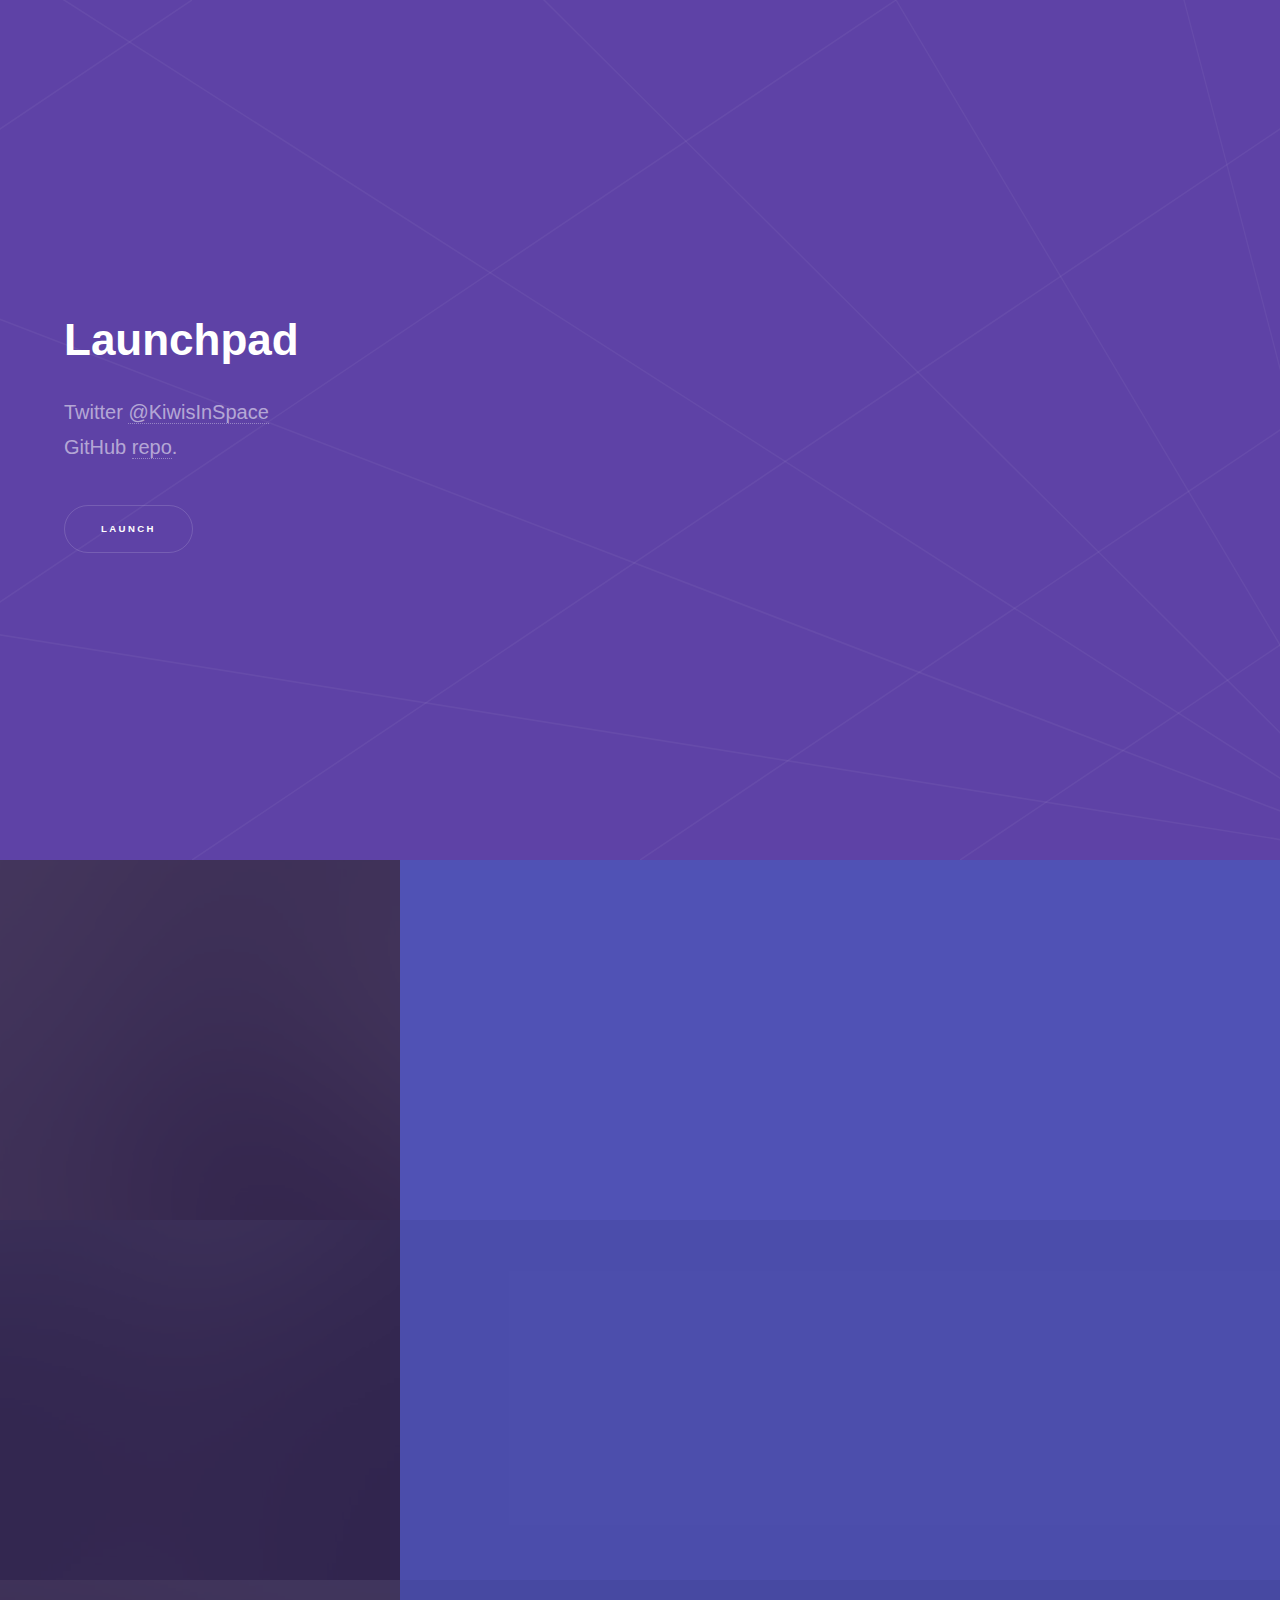
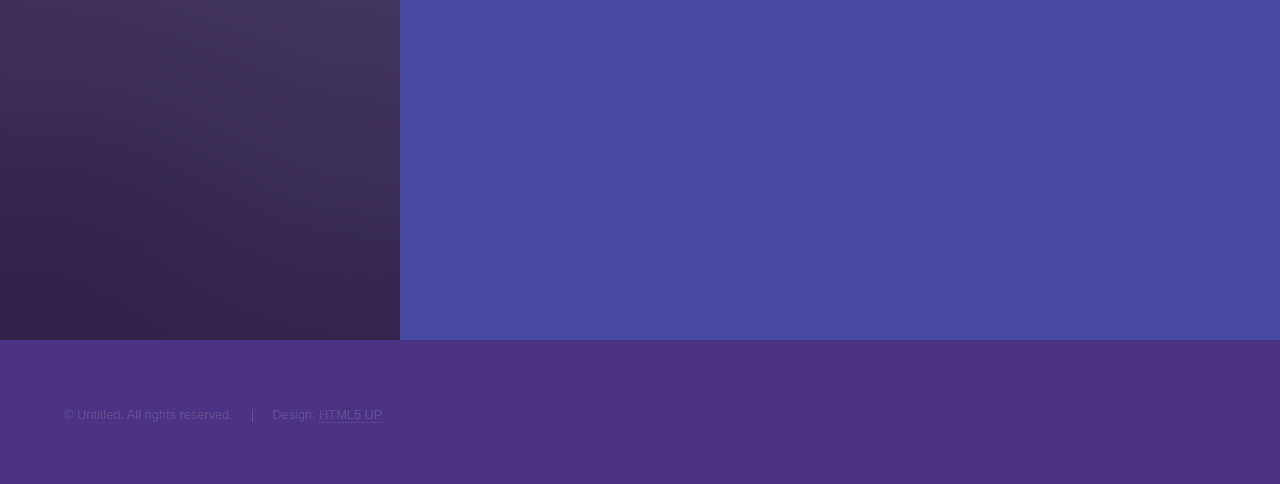
==== index.html @ 14e5965e "New layout and content" ====
<!DOCTYPE HTML>
<html>
	<head>
		<title>KiwisInSpace :: The Nest</title>
		<meta charset="utf-8" />
		<meta name="viewport" content="width=device-width, initial-scale=1" />
		<!--[if lte IE 8]><script src="assets/js/ie/html5shiv.js"></script><![endif]-->
		<link rel="stylesheet" href="assets/css/main.css" />
		<!--[if lte IE 9]><link rel="stylesheet" href="assets/css/ie9.css" /><![endif]-->
		<!--[if lte IE 8]><link rel="stylesheet" href="assets/css/ie8.css" /><![endif]-->
	</head>
	<body>
			<div id="wrapper">

				<!-- Intro -->
					<section id="intro" class="wrapper style1 fullscreen fade-up">
						<div class="inner">
							<h1>Launchpad</h1>
							<p>Twitter <a href="http://twitter.com/KiwisInSpace">@KiwisInSpace</a><br />
							GitHub <a href="https://github.com/KiwisInSpace">repo</a>.</p>
							<ul class="actions">
								<li><a href="#one" class="button scrolly">Launch</a></li>
							</ul>
						</div>
					</section>

				<!-- One -->
					<section id="one" class="wrapper style2 spotlights">
						<section>
							<a href="#" class="image"><img src="images/pic01.jpg" alt="" data-position="center center" /></a>
							<div class="content">
								<div class="inner">
									<h2>Summer of Tech 2016</h2>
									<p>
                                        I'm involved in SoT 2016 again and we have two places:<br />
                                        one in Wellington and one in Christchurch.
									<ul class="actions">
										<li><a href="https://summeroftech.co.nz" class="button">SoT 2016</a></li>
									</ul>
								</div>
							</div>
						</section>
						<section>
							<a href="#" class="image"><img src="images/pic02.jpg" alt="" data-position="top center" /></a>
							<div class="content">
								<div class="inner">
									<h2>Kiwi PyCon 2016</h2>
									<p>
										The code from my talk 'Brainstorm your own Artificial Neural Network
										in Python' is up on Github.
									</p>
									<ul class="actions">
										<li><a href="https://github.com/KiwisInSpace/KiwiPyCon-Brainstorm" class="button">GitHub</a></li>
									</ul>
								</div>
							</div>
						</section>
						<section>
							<a href="#" class="image"><img src="images/pic03.jpg" alt="" data-position="25% 25%" /></a>
							<div class="content">
								<div class="inner">
									<h2>Music</h2>
									<p>
										Not much happening here lately due to other commitments.
									</p>
									<ul class="actions">
										<li><a href="#" class="button">Oh</a></li>
									</ul>
								</div>
							</div>
						</section>
					</section>
			</div>

		<!-- Footer -->
			<footer id="footer" class="wrapper style1-alt">
				<div class="inner">
					<ul class="menu">
						<li>&copy; Untitled. All rights reserved.</li><li>Design: <a href="http://html5up.net">HTML5 UP</a></li>
					</ul>
				</div>
			</footer>

		<!-- Scripts -->
			<script src="assets/js/jquery.min.js"></script>
			<script src="assets/js/jquery.scrollex.min.js"></script>
			<script src="assets/js/jquery.scrolly.min.js"></script>
			<script src="assets/js/skel.min.js"></script>
			<script src="assets/js/util.js"></script>
			<!--[if lte IE 8]><script src="assets/js/ie/respond.min.js"></script><![endif]-->
			<script src="assets/js/main.js"></script>

	</body>
</html>
---- assets/css/main.css ----
@import url(font-awesome.min.css);

/*
	Hyperspace by HTML5 UP
	html5up.net | @ajlkn
	Free for personal and commercial use under the CCA 3.0 license (html5up.net/license)
*/

/* Reset */

	html, body, div, span, applet, object, iframe, h1, h2, h3, h4, h5, h6, p, blockquote, pre, a, abbr, acronym, address, big, cite, code, del, dfn, em, img, ins, kbd, q, s, samp, small, strike, strong, sub, sup, tt, var, b, u, i, center, dl, dt, dd, ol, ul, li, fieldset, form, label, legend, table, caption, tbody, tfoot, thead, tr, th, td, article, aside, canvas, details, embed, figure, figcaption, footer, header, hgroup, menu, nav, output, ruby, section, summary, time, mark, audio, video {
		margin: 0;
		padding: 0;
		border: 0;
		font-size: 100%;
		font: inherit;
		vertical-align: baseline;
	}

	article, aside, details, figcaption, figure, footer, header, hgroup, menu, nav, section {
		display: block;
	}

	body {
		line-height: 1;
	}

	ol, ul {
		list-style: none;
	}

	blockquote, q {
		quotes: none;
	}

	blockquote:before, blockquote:after, q:before, q:after {
		content: '';
		content: none;
	}

	table {
		border-collapse: collapse;
		border-spacing: 0;
	}

	body {
		-webkit-text-size-adjust: none;
	}

/* Box Model */

	*, *:before, *:after {
		-moz-box-sizing: border-box;
		-webkit-box-sizing: border-box;
		box-sizing: border-box;
	}

/* Grid */

	.row {
		border-bottom: solid 1px transparent;
		-moz-box-sizing: border-box;
		-webkit-box-sizing: border-box;
		box-sizing: border-box;
	}

	.row > * {
		float: left;
		-moz-box-sizing: border-box;
		-webkit-box-sizing: border-box;
		box-sizing: border-box;
	}

	.row:after, .row:before {
		content: '';
		display: block;
		clear: both;
		height: 0;
	}

	.row.uniform > * > :first-child {
		margin-top: 0;
	}

	.row.uniform > * > :last-child {
		margin-bottom: 0;
	}

	.row.\30 \25 > * {
		padding: 0 0 0 0em;
	}

	.row.\30 \25 {
		margin: 0 0 -1px 0em;
	}

	.row.uniform.\30 \25 > * {
		padding: 0em 0 0 0em;
	}

	.row.uniform.\30 \25 {
		margin: 0em 0 -1px 0em;
	}

	.row > * {
		padding: 0 0 0 1.5em;
	}

	.row {
		margin: 0 0 -1px -1.5em;
	}

	.row.uniform > * {
		padding: 1.5em 0 0 1.5em;
	}

	.row.uniform {
		margin: -1.5em 0 -1px -1.5em;
	}

	.row.\32 00\25 > * {
		padding: 0 0 0 3em;
	}

	.row.\32 00\25 {
		margin: 0 0 -1px -3em;
	}

	.row.uniform.\32 00\25 > * {
		padding: 3em 0 0 3em;
	}

	.row.uniform.\32 00\25 {
		margin: -3em 0 -1px -3em;
	}

	.row.\31 50\25 > * {
		padding: 0 0 0 2.25em;
	}

	.row.\31 50\25 {
		margin: 0 0 -1px -2.25em;
	}

	.row.uniform.\31 50\25 > * {
		padding: 2.25em 0 0 2.25em;
	}

	.row.uniform.\31 50\25 {
		margin: -2.25em 0 -1px -2.25em;
	}

	.row.\35 0\25 > * {
		padding: 0 0 0 0.75em;
	}

	.row.\35 0\25 {
		margin: 0 0 -1px -0.75em;
	}

	.row.uniform.\35 0\25 > * {
		padding: 0.75em 0 0 0.75em;
	}

	.row.uniform.\35 0\25 {
		margin: -0.75em 0 -1px -0.75em;
	}

	.row.\32 5\25 > * {
		padding: 0 0 0 0.375em;
	}

	.row.\32 5\25 {
		margin: 0 0 -1px -0.375em;
	}

	.row.uniform.\32 5\25 > * {
		padding: 0.375em 0 0 0.375em;
	}

	.row.uniform.\32 5\25 {
		margin: -0.375em 0 -1px -0.375em;
	}

	.\31 2u, .\31 2u\24 {
		width: 100%;
		clear: none;
		margin-left: 0;
	}

	.\31 1u, .\31 1u\24 {
		width: 91.6666666667%;
		clear: none;
		margin-left: 0;
	}

	.\31 0u, .\31 0u\24 {
		width: 83.3333333333%;
		clear: none;
		margin-left: 0;
	}

	.\39 u, .\39 u\24 {
		width: 75%;
		clear: none;
		margin-left: 0;
	}

	.\38 u, .\38 u\24 {
		width: 66.6666666667%;
		clear: none;
		margin-left: 0;
	}

	.\37 u, .\37 u\24 {
		width: 58.3333333333%;
		clear: none;
		margin-left: 0;
	}

	.\36 u, .\36 u\24 {
		width: 50%;
		clear: none;
		margin-left: 0;
	}

	.\35 u, .\35 u\24 {
		width: 41.6666666667%;
		clear: none;
		margin-left: 0;
	}

	.\34 u, .\34 u\24 {
		width: 33.3333333333%;
		clear: none;
		margin-left: 0;
	}

	.\33 u, .\33 u\24 {
		width: 25%;
		clear: none;
		margin-left: 0;
	}

	.\32 u, .\32 u\24 {
		width: 16.6666666667%;
		clear: none;
		margin-left: 0;
	}

	.\31 u, .\31 u\24 {
		width: 8.3333333333%;
		clear: none;
		margin-left: 0;
	}

	.\31 2u\24 + *,
	.\31 1u\24 + *,
	.\31 0u\24 + *,
	.\39 u\24 + *,
	.\38 u\24 + *,
	.\37 u\24 + *,
	.\36 u\24 + *,
	.\35 u\24 + *,
	.\34 u\24 + *,
	.\33 u\24 + *,
	.\32 u\24 + *,
	.\31 u\24 + * {
		clear: left;
	}

	.\-11u {
		margin-left: 91.66667%;
	}

	.\-10u {
		margin-left: 83.33333%;
	}

	.\-9u {
		margin-left: 75%;
	}

	.\-8u {
		margin-left: 66.66667%;
	}

	.\-7u {
		margin-left: 58.33333%;
	}

	.\-6u {
		margin-left: 50%;
	}

	.\-5u {
		margin-left: 41.66667%;
	}

	.\-4u {
		margin-left: 33.33333%;
	}

	.\-3u {
		margin-left: 25%;
	}

	.\-2u {
		margin-left: 16.66667%;
	}

	.\-1u {
		margin-left: 8.33333%;
	}

	@media screen and (max-width: 1680px) {

		.row > * {
			padding: 0 0 0 1.5em;
		}

		.row {
			margin: 0 0 -1px -1.5em;
		}

		.row.uniform > * {
			padding: 1.5em 0 0 1.5em;
		}

		.row.uniform {
			margin: -1.5em 0 -1px -1.5em;
		}

		.row.\32 00\25 > * {
			padding: 0 0 0 3em;
		}

		.row.\32 00\25 {
			margin: 0 0 -1px -3em;
		}

		.row.uniform.\32 00\25 > * {
			padding: 3em 0 0 3em;
		}

		.row.uniform.\32 00\25 {
			margin: -3em 0 -1px -3em;
		}

		.row.\31 50\25 > * {
			padding: 0 0 0 2.25em;
		}

		.row.\31 50\25 {
			margin: 0 0 -1px -2.25em;
		}

		.row.uniform.\31 50\25 > * {
			padding: 2.25em 0 0 2.25em;
		}

		.row.uniform.\31 50\25 {
			margin: -2.25em 0 -1px -2.25em;
		}

		.row.\35 0\25 > * {
			padding: 0 0 0 0.75em;
		}

		.row.\35 0\25 {
			margin: 0 0 -1px -0.75em;
		}

		.row.uniform.\35 0\25 > * {
			padding: 0.75em 0 0 0.75em;
		}

		.row.uniform.\35 0\25 {
			margin: -0.75em 0 -1px -0.75em;
		}

		.row.\32 5\25 > * {
			padding: 0 0 0 0.375em;
		}

		.row.\32 5\25 {
			margin: 0 0 -1px -0.375em;
		}

		.row.uniform.\32 5\25 > * {
			padding: 0.375em 0 0 0.375em;
		}

		.row.uniform.\32 5\25 {
			margin: -0.375em 0 -1px -0.375em;
		}

		.\31 2u\28xlarge\29, .\31 2u\24\28xlarge\29 {
			width: 100%;
			clear: none;
			margin-left: 0;
		}

		.\31 1u\28xlarge\29, .\31 1u\24\28xlarge\29 {
			width: 91.6666666667%;
			clear: none;
			margin-left: 0;
		}

		.\31 0u\28xlarge\29, .\31 0u\24\28xlarge\29 {
			width: 83.3333333333%;
			clear: none;
			margin-left: 0;
		}

		.\39 u\28xlarge\29, .\39 u\24\28xlarge\29 {
			width: 75%;
			clear: none;
			margin-left: 0;
		}

		.\38 u\28xlarge\29, .\38 u\24\28xlarge\29 {
			width: 66.6666666667%;
			clear: none;
			margin-left: 0;
		}

		.\37 u\28xlarge\29, .\37 u\24\28xlarge\29 {
			width: 58.3333333333%;
			clear: none;
			margin-left: 0;
		}

		.\36 u\28xlarge\29, .\36 u\24\28xlarge\29 {
			width: 50%;
			clear: none;
			margin-left: 0;
		}

		.\35 u\28xlarge\29, .\35 u\24\28xlarge\29 {
			width: 41.6666666667%;
			clear: none;
			margin-left: 0;
		}

		.\34 u\28xlarge\29, .\34 u\24\28xlarge\29 {
			width: 33.3333333333%;
			clear: none;
			margin-left: 0;
		}

		.\33 u\28xlarge\29, .\33 u\24\28xlarge\29 {
			width: 25%;
			clear: none;
			margin-left: 0;
		}

		.\32 u\28xlarge\29, .\32 u\24\28xlarge\29 {
			width: 16.6666666667%;
			clear: none;
			margin-left: 0;
		}

		.\31 u\28xlarge\29, .\31 u\24\28xlarge\29 {
			width: 8.3333333333%;
			clear: none;
			margin-left: 0;
		}

		.\31 2u\24\28xlarge\29 + *,
		.\31 1u\24\28xlarge\29 + *,
		.\31 0u\24\28xlarge\29 + *,
		.\39 u\24\28xlarge\29 + *,
		.\38 u\24\28xlarge\29 + *,
		.\37 u\24\28xlarge\29 + *,
		.\36 u\24\28xlarge\29 + *,
		.\35 u\24\28xlarge\29 + *,
		.\34 u\24\28xlarge\29 + *,
		.\33 u\24\28xlarge\29 + *,
		.\32 u\24\28xlarge\29 + *,
		.\31 u\24\28xlarge\29 + * {
			clear: left;
		}

		.\-11u\28xlarge\29 {
			margin-left: 91.66667%;
		}

		.\-10u\28xlarge\29 {
			margin-left: 83.33333%;
		}

		.\-9u\28xlarge\29 {
			margin-left: 75%;
		}

		.\-8u\28xlarge\29 {
			margin-left: 66.66667%;
		}

		.\-7u\28xlarge\29 {
			margin-left: 58.33333%;
		}

		.\-6u\28xlarge\29 {
			margin-left: 50%;
		}

		.\-5u\28xlarge\29 {
			margin-left: 41.66667%;
		}

		.\-4u\28xlarge\29 {
			margin-left: 33.33333%;
		}

		.\-3u\28xlarge\29 {
			margin-left: 25%;
		}

		.\-2u\28xlarge\29 {
			margin-left: 16.66667%;
		}

		.\-1u\28xlarge\29 {
			margin-left: 8.33333%;
		}

	}

	@media screen and (max-width: 1280px) {

		.row > * {
			padding: 0 0 0 1.5em;
		}

		.row {
			margin: 0 0 -1px -1.5em;
		}

		.row.uniform > * {
			padding: 1.5em 0 0 1.5em;
		}

		.row.uniform {
			margin: -1.5em 0 -1px -1.5em;
		}

		.row.\32 00\25 > * {
			padding: 0 0 0 3em;
		}

		.row.\32 00\25 {
			margin: 0 0 -1px -3em;
		}

		.row.uniform.\32 00\25 > * {
			padding: 3em 0 0 3em;
		}

		.row.uniform.\32 00\25 {
			margin: -3em 0 -1px -3em;
		}

		.row.\31 50\25 > * {
			padding: 0 0 0 2.25em;
		}

		.row.\31 50\25 {
			margin: 0 0 -1px -2.25em;
		}

		.row.uniform.\31 50\25 > * {
			padding: 2.25em 0 0 2.25em;
		}

		.row.uniform.\31 50\25 {
			margin: -2.25em 0 -1px -2.25em;
		}

		.row.\35 0\25 > * {
			padding: 0 0 0 0.75em;
		}

		.row.\35 0\25 {
			margin: 0 0 -1px -0.75em;
		}

		.row.uniform.\35 0\25 > * {
			padding: 0.75em 0 0 0.75em;
		}

		.row.uniform.\35 0\25 {
			margin: -0.75em 0 -1px -0.75em;
		}

		.row.\32 5\25 > * {
			padding: 0 0 0 0.375em;
		}

		.row.\32 5\25 {
			margin: 0 0 -1px -0.375em;
		}

		.row.uniform.\32 5\25 > * {
			padding: 0.375em 0 0 0.375em;
		}

		.row.uniform.\32 5\25 {
			margin: -0.375em 0 -1px -0.375em;
		}

		.\31 2u\28large\29, .\31 2u\24\28large\29 {
			width: 100%;
			clear: none;
			margin-left: 0;
		}

		.\31 1u\28large\29, .\31 1u\24\28large\29 {
			width: 91.6666666667%;
			clear: none;
			margin-left: 0;
		}

		.\31 0u\28large\29, .\31 0u\24\28large\29 {
			width: 83.3333333333%;
			clear: none;
			margin-left: 0;
		}

		.\39 u\28large\29, .\39 u\24\28large\29 {
			width: 75%;
			clear: none;
			margin-left: 0;
		}

		.\38 u\28large\29, .\38 u\24\28large\29 {
			width: 66.6666666667%;
			clear: none;
			margin-left: 0;
		}

		.\37 u\28large\29, .\37 u\24\28large\29 {
			width: 58.3333333333%;
			clear: none;
			margin-left: 0;
		}

		.\36 u\28large\29, .\36 u\24\28large\29 {
			width: 50%;
			clear: none;
			margin-left: 0;
		}

		.\35 u\28large\29, .\35 u\24\28large\29 {
			width: 41.6666666667%;
			clear: none;
			margin-left: 0;
		}

		.\34 u\28large\29, .\34 u\24\28large\29 {
			width: 33.3333333333%;
			clear: none;
			margin-left: 0;
		}

		.\33 u\28large\29, .\33 u\24\28large\29 {
			width: 25%;
			clear: none;
			margin-left: 0;
		}

		.\32 u\28large\29, .\32 u\24\28large\29 {
			width: 16.6666666667%;
			clear: none;
			margin-left: 0;
		}

		.\31 u\28large\29, .\31 u\24\28large\29 {
			width: 8.3333333333%;
			clear: none;
			margin-left: 0;
		}

		.\31 2u\24\28large\29 + *,
		.\31 1u\24\28large\29 + *,
		.\31 0u\24\28large\29 + *,
		.\39 u\24\28large\29 + *,
		.\38 u\24\28large\29 + *,
		.\37 u\24\28large\29 + *,
		.\36 u\24\28large\29 + *,
		.\35 u\24\28large\29 + *,
		.\34 u\24\28large\29 + *,
		.\33 u\24\28large\29 + *,
		.\32 u\24\28large\29 + *,
		.\31 u\24\28large\29 + * {
			clear: left;
		}

		.\-11u\28large\29 {
			margin-left: 91.66667%;
		}

		.\-10u\28large\29 {
			margin-left: 83.33333%;
		}

		.\-9u\28large\29 {
			margin-left: 75%;
		}

		.\-8u\28large\29 {
			margin-left: 66.66667%;
		}

		.\-7u\28large\29 {
			margin-left: 58.33333%;
		}

		.\-6u\28large\29 {
			margin-left: 50%;
		}

		.\-5u\28large\29 {
			margin-left: 41.66667%;
		}

		.\-4u\28large\29 {
			margin-left: 33.33333%;
		}

		.\-3u\28large\29 {
			margin-left: 25%;
		}

		.\-2u\28large\29 {
			margin-left: 16.66667%;
		}

		.\-1u\28large\29 {
			margin-left: 8.33333%;
		}

	}

	@media screen and (max-width: 980px) {

		.row > * {
			padding: 0 0 0 1.5em;
		}

		.row {
			margin: 0 0 -1px -1.5em;
		}

		.row.uniform > * {
			padding: 1.5em 0 0 1.5em;
		}

		.row.uniform {
			margin: -1.5em 0 -1px -1.5em;
		}

		.row.\32 00\25 > * {
			padding: 0 0 0 3em;
		}

		.row.\32 00\25 {
			margin: 0 0 -1px -3em;
		}

		.row.uniform.\32 00\25 > * {
			padding: 3em 0 0 3em;
		}

		.row.uniform.\32 00\25 {
			margin: -3em 0 -1px -3em;
		}

		.row.\31 50\25 > * {
			padding: 0 0 0 2.25em;
		}

		.row.\31 50\25 {
			margin: 0 0 -1px -2.25em;
		}

		.row.uniform.\31 50\25 > * {
			padding: 2.25em 0 0 2.25em;
		}

		.row.uniform.\31 50\25 {
			margin: -2.25em 0 -1px -2.25em;
		}

		.row.\35 0\25 > * {
			padding: 0 0 0 0.75em;
		}

		.row.\35 0\25 {
			margin: 0 0 -1px -0.75em;
		}

		.row.uniform.\35 0\25 > * {
			padding: 0.75em 0 0 0.75em;
		}

		.row.uniform.\35 0\25 {
			margin: -0.75em 0 -1px -0.75em;
		}

		.row.\32 5\25 > * {
			padding: 0 0 0 0.375em;
		}

		.row.\32 5\25 {
			margin: 0 0 -1px -0.375em;
		}

		.row.uniform.\32 5\25 > * {
			padding: 0.375em 0 0 0.375em;
		}

		.row.uniform.\32 5\25 {
			margin: -0.375em 0 -1px -0.375em;
		}

		.\31 2u\28medium\29, .\31 2u\24\28medium\29 {
			width: 100%;
			clear: none;
			margin-left: 0;
		}

		.\31 1u\28medium\29, .\31 1u\24\28medium\29 {
			width: 91.6666666667%;
			clear: none;
			margin-left: 0;
		}

		.\31 0u\28medium\29, .\31 0u\24\28medium\29 {
			width: 83.3333333333%;
			clear: none;
			margin-left: 0;
		}

		.\39 u\28medium\29, .\39 u\24\28medium\29 {
			width: 75%;
			clear: none;
			margin-left: 0;
		}

		.\38 u\28medium\29, .\38 u\24\28medium\29 {
			width: 66.6666666667%;
			clear: none;
			margin-left: 0;
		}

		.\37 u\28medium\29, .\37 u\24\28medium\29 {
			width: 58.3333333333%;
			clear: none;
			margin-left: 0;
		}

		.\36 u\28medium\29, .\36 u\24\28medium\29 {
			width: 50%;
			clear: none;
			margin-left: 0;
		}

		.\35 u\28medium\29, .\35 u\24\28medium\29 {
			width: 41.6666666667%;
			clear: none;
			margin-left: 0;
		}

		.\34 u\28medium\29, .\34 u\24\28medium\29 {
			width: 33.3333333333%;
			clear: none;
			margin-left: 0;
		}

		.\33 u\28medium\29, .\33 u\24\28medium\29 {
			width: 25%;
			clear: none;
			margin-left: 0;
		}

		.\32 u\28medium\29, .\32 u\24\28medium\29 {
			width: 16.6666666667%;
			clear: none;
			margin-left: 0;
		}

		.\31 u\28medium\29, .\31 u\24\28medium\29 {
			width: 8.3333333333%;
			clear: none;
			margin-left: 0;
		}

		.\31 2u\24\28medium\29 + *,
		.\31 1u\24\28medium\29 + *,
		.\31 0u\24\28medium\29 + *,
		.\39 u\24\28medium\29 + *,
		.\38 u\24\28medium\29 + *,
		.\37 u\24\28medium\29 + *,
		.\36 u\24\28medium\29 + *,
		.\35 u\24\28medium\29 + *,
		.\34 u\24\28medium\29 + *,
		.\33 u\24\28medium\29 + *,
		.\32 u\24\28medium\29 + *,
		.\31 u\24\28medium\29 + * {
			clear: left;
		}

		.\-11u\28medium\29 {
			margin-left: 91.66667%;
		}

		.\-10u\28medium\29 {
			margin-left: 83.33333%;
		}

		.\-9u\28medium\29 {
			margin-left: 75%;
		}

		.\-8u\28medium\29 {
			margin-left: 66.66667%;
		}

		.\-7u\28medium\29 {
			margin-left: 58.33333%;
		}

		.\-6u\28medium\29 {
			margin-left: 50%;
		}

		.\-5u\28medium\29 {
			margin-left: 41.66667%;
		}

		.\-4u\28medium\29 {
			margin-left: 33.33333%;
		}

		.\-3u\28medium\29 {
			margin-left: 25%;
		}

		.\-2u\28medium\29 {
			margin-left: 16.66667%;
		}

		.\-1u\28medium\29 {
			margin-left: 8.33333%;
		}

	}

	@media screen and (max-width: 736px) {

		.row > * {
			padding: 0 0 0 1.5em;
		}

		.row {
			margin: 0 0 -1px -1.5em;
		}

		.row.uniform > * {
			padding: 1.5em 0 0 1.5em;
		}

		.row.uniform {
			margin: -1.5em 0 -1px -1.5em;
		}

		.row.\32 00\25 > * {
			padding: 0 0 0 3em;
		}

		.row.\32 00\25 {
			margin: 0 0 -1px -3em;
		}

		.row.uniform.\32 00\25 > * {
			padding: 3em 0 0 3em;
		}

		.row.uniform.\32 00\25 {
			margin: -3em 0 -1px -3em;
		}

		.row.\31 50\25 > * {
			padding: 0 0 0 2.25em;
		}

		.row.\31 50\25 {
			margin: 0 0 -1px -2.25em;
		}

		.row.uniform.\31 50\25 > * {
			padding: 2.25em 0 0 2.25em;
		}

		.row.uniform.\31 50\25 {
			margin: -2.25em 0 -1px -2.25em;
		}

		.row.\35 0\25 > * {
			padding: 0 0 0 0.75em;
		}

		.row.\35 0\25 {
			margin: 0 0 -1px -0.75em;
		}

		.row.uniform.\35 0\25 > * {
			padding: 0.75em 0 0 0.75em;
		}

		.row.uniform.\35 0\25 {
			margin: -0.75em 0 -1px -0.75em;
		}

		.row.\32 5\25 > * {
			padding: 0 0 0 0.375em;
		}

		.row.\32 5\25 {
			margin: 0 0 -1px -0.375em;
		}

		.row.uniform.\32 5\25 > * {
			padding: 0.375em 0 0 0.375em;
		}

		.row.uniform.\32 5\25 {
			margin: -0.375em 0 -1px -0.375em;
		}

		.\31 2u\28small\29, .\31 2u\24\28small\29 {
			width: 100%;
			clear: none;
			margin-left: 0;
		}

		.\31 1u\28small\29, .\31 1u\24\28small\29 {
			width: 91.6666666667%;
			clear: none;
			margin-left: 0;
		}

		.\31 0u\28small\29, .\31 0u\24\28small\29 {
			width: 83.3333333333%;
			clear: none;
			margin-left: 0;
		}

		.\39 u\28small\29, .\39 u\24\28small\29 {
			width: 75%;
			clear: none;
			margin-left: 0;
		}

		.\38 u\28small\29, .\38 u\24\28small\29 {
			width: 66.6666666667%;
			clear: none;
			margin-left: 0;
		}

		.\37 u\28small\29, .\37 u\24\28small\29 {
			width: 58.3333333333%;
			clear: none;
			margin-left: 0;
		}

		.\36 u\28small\29, .\36 u\24\28small\29 {
			width: 50%;
			clear: none;
			margin-left: 0;
		}

		.\35 u\28small\29, .\35 u\24\28small\29 {
			width: 41.6666666667%;
			clear: none;
			margin-left: 0;
		}

		.\34 u\28small\29, .\34 u\24\28small\29 {
			width: 33.3333333333%;
			clear: none;
			margin-left: 0;
		}

		.\33 u\28small\29, .\33 u\24\28small\29 {
			width: 25%;
			clear: none;
			margin-left: 0;
		}

		.\32 u\28small\29, .\32 u\24\28small\29 {
			width: 16.6666666667%;
			clear: none;
			margin-left: 0;
		}

		.\31 u\28small\29, .\31 u\24\28small\29 {
			width: 8.3333333333%;
			clear: none;
			margin-left: 0;
		}

		.\31 2u\24\28small\29 + *,
		.\31 1u\24\28small\29 + *,
		.\31 0u\24\28small\29 + *,
		.\39 u\24\28small\29 + *,
		.\38 u\24\28small\29 + *,
		.\37 u\24\28small\29 + *,
		.\36 u\24\28small\29 + *,
		.\35 u\24\28small\29 + *,
		.\34 u\24\28small\29 + *,
		.\33 u\24\28small\29 + *,
		.\32 u\24\28small\29 + *,
		.\31 u\24\28small\29 + * {
			clear: left;
		}

		.\-11u\28small\29 {
			margin-left: 91.66667%;
		}

		.\-10u\28small\29 {
			margin-left: 83.33333%;
		}

		.\-9u\28small\29 {
			margin-left: 75%;
		}

		.\-8u\28small\29 {
			margin-left: 66.66667%;
		}

		.\-7u\28small\29 {
			margin-left: 58.33333%;
		}

		.\-6u\28small\29 {
			margin-left: 50%;
		}

		.\-5u\28small\29 {
			margin-left: 41.66667%;
		}

		.\-4u\28small\29 {
			margin-left: 33.33333%;
		}

		.\-3u\28small\29 {
			margin-left: 25%;
		}

		.\-2u\28small\29 {
			margin-left: 16.66667%;
		}

		.\-1u\28small\29 {
			margin-left: 8.33333%;
		}

	}

	@media screen and (max-width: 480px) {

		.row > * {
			padding: 0 0 0 1.5em;
		}

		.row {
			margin: 0 0 -1px -1.5em;
		}

		.row.uniform > * {
			padding: 1.5em 0 0 1.5em;
		}

		.row.uniform {
			margin: -1.5em 0 -1px -1.5em;
		}

		.row.\32 00\25 > * {
			padding: 0 0 0 3em;
		}

		.row.\32 00\25 {
			margin: 0 0 -1px -3em;
		}

		.row.uniform.\32 00\25 > * {
			padding: 3em 0 0 3em;
		}

		.row.uniform.\32 00\25 {
			margin: -3em 0 -1px -3em;
		}

		.row.\31 50\25 > * {
			padding: 0 0 0 2.25em;
		}

		.row.\31 50\25 {
			margin: 0 0 -1px -2.25em;
		}

		.row.uniform.\31 50\25 > * {
			padding: 2.25em 0 0 2.25em;
		}

		.row.uniform.\31 50\25 {
			margin: -2.25em 0 -1px -2.25em;
		}

		.row.\35 0\25 > * {
			padding: 0 0 0 0.75em;
		}

		.row.\35 0\25 {
			margin: 0 0 -1px -0.75em;
		}

		.row.uniform.\35 0\25 > * {
			padding: 0.75em 0 0 0.75em;
		}

		.row.uniform.\35 0\25 {
			margin: -0.75em 0 -1px -0.75em;
		}

		.row.\32 5\25 > * {
			padding: 0 0 0 0.375em;
		}

		.row.\32 5\25 {
			margin: 0 0 -1px -0.375em;
		}

		.row.uniform.\32 5\25 > * {
			padding: 0.375em 0 0 0.375em;
		}

		.row.uniform.\32 5\25 {
			margin: -0.375em 0 -1px -0.375em;
		}

		.\31 2u\28xsmall\29, .\31 2u\24\28xsmall\29 {
			width: 100%;
			clear: none;
			margin-left: 0;
		}

		.\31 1u\28xsmall\29, .\31 1u\24\28xsmall\29 {
			width: 91.6666666667%;
			clear: none;
			margin-left: 0;
		}

		.\31 0u\28xsmall\29, .\31 0u\24\28xsmall\29 {
			width: 83.3333333333%;
			clear: none;
			margin-left: 0;
		}

		.\39 u\28xsmall\29, .\39 u\24\28xsmall\29 {
			width: 75%;
			clear: none;
			margin-left: 0;
		}

		.\38 u\28xsmall\29, .\38 u\24\28xsmall\29 {
			width: 66.6666666667%;
			clear: none;
			margin-left: 0;
		}

		.\37 u\28xsmall\29, .\37 u\24\28xsmall\29 {
			width: 58.3333333333%;
			clear: none;
			margin-left: 0;
		}

		.\36 u\28xsmall\29, .\36 u\24\28xsmall\29 {
			width: 50%;
			clear: none;
			margin-left: 0;
		}

		.\35 u\28xsmall\29, .\35 u\24\28xsmall\29 {
			width: 41.6666666667%;
			clear: none;
			margin-left: 0;
		}

		.\34 u\28xsmall\29, .\34 u\24\28xsmall\29 {
			width: 33.3333333333%;
			clear: none;
			margin-left: 0;
		}

		.\33 u\28xsmall\29, .\33 u\24\28xsmall\29 {
			width: 25%;
			clear: none;
			margin-left: 0;
		}

		.\32 u\28xsmall\29, .\32 u\24\28xsmall\29 {
			width: 16.6666666667%;
			clear: none;
			margin-left: 0;
		}

		.\31 u\28xsmall\29, .\31 u\24\28xsmall\29 {
			width: 8.3333333333%;
			clear: none;
			margin-left: 0;
		}

		.\31 2u\24\28xsmall\29 + *,
		.\31 1u\24\28xsmall\29 + *,
		.\31 0u\24\28xsmall\29 + *,
		.\39 u\24\28xsmall\29 + *,
		.\38 u\24\28xsmall\29 + *,
		.\37 u\24\28xsmall\29 + *,
		.\36 u\24\28xsmall\29 + *,
		.\35 u\24\28xsmall\29 + *,
		.\34 u\24\28xsmall\29 + *,
		.\33 u\24\28xsmall\29 + *,
		.\32 u\24\28xsmall\29 + *,
		.\31 u\24\28xsmall\29 + * {
			clear: left;
		}

		.\-11u\28xsmall\29 {
			margin-left: 91.66667%;
		}

		.\-10u\28xsmall\29 {
			margin-left: 83.33333%;
		}

		.\-9u\28xsmall\29 {
			margin-left: 75%;
		}

		.\-8u\28xsmall\29 {
			margin-left: 66.66667%;
		}

		.\-7u\28xsmall\29 {
			margin-left: 58.33333%;
		}

		.\-6u\28xsmall\29 {
			margin-left: 50%;
		}

		.\-5u\28xsmall\29 {
			margin-left: 41.66667%;
		}

		.\-4u\28xsmall\29 {
			margin-left: 33.33333%;
		}

		.\-3u\28xsmall\29 {
			margin-left: 25%;
		}

		.\-2u\28xsmall\29 {
			margin-left: 16.66667%;
		}

		.\-1u\28xsmall\29 {
			margin-left: 8.33333%;
		}

	}

	@media screen and (max-width: 360px) {

		.row > * {
			padding: 0 0 0 1.5em;
		}

		.row {
			margin: 0 0 -1px -1.5em;
		}

		.row.uniform > * {
			padding: 1.5em 0 0 1.5em;
		}

		.row.uniform {
			margin: -1.5em 0 -1px -1.5em;
		}

		.row.\32 00\25 > * {
			padding: 0 0 0 3em;
		}

		.row.\32 00\25 {
			margin: 0 0 -1px -3em;
		}

		.row.uniform.\32 00\25 > * {
			padding: 3em 0 0 3em;
		}

		.row.uniform.\32 00\25 {
			margin: -3em 0 -1px -3em;
		}

		.row.\31 50\25 > * {
			padding: 0 0 0 2.25em;
		}

		.row.\31 50\25 {
			margin: 0 0 -1px -2.25em;
		}

		.row.uniform.\31 50\25 > * {
			padding: 2.25em 0 0 2.25em;
		}

		.row.uniform.\31 50\25 {
			margin: -2.25em 0 -1px -2.25em;
		}

		.row.\35 0\25 > * {
			padding: 0 0 0 0.75em;
		}

		.row.\35 0\25 {
			margin: 0 0 -1px -0.75em;
		}

		.row.uniform.\35 0\25 > * {
			padding: 0.75em 0 0 0.75em;
		}

		.row.uniform.\35 0\25 {
			margin: -0.75em 0 -1px -0.75em;
		}

		.row.\32 5\25 > * {
			padding: 0 0 0 0.375em;
		}

		.row.\32 5\25 {
			margin: 0 0 -1px -0.375em;
		}

		.row.uniform.\32 5\25 > * {
			padding: 0.375em 0 0 0.375em;
		}

		.row.uniform.\32 5\25 {
			margin: -0.375em 0 -1px -0.375em;
		}

		.\31 2u\28xxsmall\29, .\31 2u\24\28xxsmall\29 {
			width: 100%;
			clear: none;
			margin-left: 0;
		}

		.\31 1u\28xxsmall\29, .\31 1u\24\28xxsmall\29 {
			width: 91.6666666667%;
			clear: none;
			margin-left: 0;
		}

		.\31 0u\28xxsmall\29, .\31 0u\24\28xxsmall\29 {
			width: 83.3333333333%;
			clear: none;
			margin-left: 0;
		}

		.\39 u\28xxsmall\29, .\39 u\24\28xxsmall\29 {
			width: 75%;
			clear: none;
			margin-left: 0;
		}

		.\38 u\28xxsmall\29, .\38 u\24\28xxsmall\29 {
			width: 66.6666666667%;
			clear: none;
			margin-left: 0;
		}

		.\37 u\28xxsmall\29, .\37 u\24\28xxsmall\29 {
			width: 58.3333333333%;
			clear: none;
			margin-left: 0;
		}

		.\36 u\28xxsmall\29, .\36 u\24\28xxsmall\29 {
			width: 50%;
			clear: none;
			margin-left: 0;
		}

		.\35 u\28xxsmall\29, .\35 u\24\28xxsmall\29 {
			width: 41.6666666667%;
			clear: none;
			margin-left: 0;
		}

		.\34 u\28xxsmall\29, .\34 u\24\28xxsmall\29 {
			width: 33.3333333333%;
			clear: none;
			margin-left: 0;
		}

		.\33 u\28xxsmall\29, .\33 u\24\28xxsmall\29 {
			width: 25%;
			clear: none;
			margin-left: 0;
		}

		.\32 u\28xxsmall\29, .\32 u\24\28xxsmall\29 {
			width: 16.6666666667%;
			clear: none;
			margin-left: 0;
		}

		.\31 u\28xxsmall\29, .\31 u\24\28xxsmall\29 {
			width: 8.3333333333%;
			clear: none;
			margin-left: 0;
		}

		.\31 2u\24\28xxsmall\29 + *,
		.\31 1u\24\28xxsmall\29 + *,
		.\31 0u\24\28xxsmall\29 + *,
		.\39 u\24\28xxsmall\29 + *,
		.\38 u\24\28xxsmall\29 + *,
		.\37 u\24\28xxsmall\29 + *,
		.\36 u\24\28xxsmall\29 + *,
		.\35 u\24\28xxsmall\29 + *,
		.\34 u\24\28xxsmall\29 + *,
		.\33 u\24\28xxsmall\29 + *,
		.\32 u\24\28xxsmall\29 + *,
		.\31 u\24\28xxsmall\29 + * {
			clear: left;
		}

		.\-11u\28xxsmall\29 {
			margin-left: 91.66667%;
		}

		.\-10u\28xxsmall\29 {
			margin-left: 83.33333%;
		}

		.\-9u\28xxsmall\29 {
			margin-left: 75%;
		}

		.\-8u\28xxsmall\29 {
			margin-left: 66.66667%;
		}

		.\-7u\28xxsmall\29 {
			margin-left: 58.33333%;
		}

		.\-6u\28xxsmall\29 {
			margin-left: 50%;
		}

		.\-5u\28xxsmall\29 {
			margin-left: 41.66667%;
		}

		.\-4u\28xxsmall\29 {
			margin-left: 33.33333%;
		}

		.\-3u\28xxsmall\29 {
			margin-left: 25%;
		}

		.\-2u\28xxsmall\29 {
			margin-left: 16.66667%;
		}

		.\-1u\28xxsmall\29 {
			margin-left: 8.33333%;
		}

	}

/* Basic */

	@-ms-viewport {
		width: device-width;
	}

	body {
		-ms-overflow-style: scrollbar;
	}

	@media screen and (max-width: 480px) {

		html, body {
			min-width: 320px;
		}

	}

	body {
		background: #312450;
	}

		body.is-loading *, body.is-loading *:before, body.is-loading *:after {
			-moz-animation: none !important;
			-webkit-animation: none !important;
			-ms-animation: none !important;
			animation: none !important;
			-moz-transition: none !important;
			-webkit-transition: none !important;
			-ms-transition: none !important;
			transition: none !important;
		}

/* Type */

	body, input, select, textarea {
		color: rgba(255, 255, 255, 0.55);
		font-family: Arial, Helvetica, sans-serif;
		font-size: 16.5pt;
		font-weight: normal;
		line-height: 1.75;
	}

		@media screen and (max-width: 1680px) {

			body, input, select, textarea {
				font-size: 13pt;
			}

		}

		@media screen and (max-width: 1280px) {

			body, input, select, textarea {
				font-size: 12pt;
			}

		}

		@media screen and (max-width: 360px) {

			body, input, select, textarea {
				font-size: 11pt;
			}

		}

	a {
		-moz-transition: color 0.2s ease, border-bottom-color 0.2s ease;
		-webkit-transition: color 0.2s ease, border-bottom-color 0.2s ease;
		-ms-transition: color 0.2s ease, border-bottom-color 0.2s ease;
		transition: color 0.2s ease, border-bottom-color 0.2s ease;
		border-bottom: dotted 1px rgba(255, 255, 255, 0.35);
		color: inherit;
		text-decoration: none;
	}

		a:hover {
			border-bottom-color: transparent;
			color: #ffffff;
		}

	strong, b {
		color: #ffffff;
		font-weight: bold;
	}

	em, i {
		font-style: italic;
	}

	p {
		margin: 0 0 2em 0;
	}

	h1, h2, h3, h4, h5, h6 {
		color: #ffffff;
		font-weight: bold;
		line-height: 1.5;
		margin: 0 0 0.5em 0;
	}

		h1 a, h2 a, h3 a, h4 a, h5 a, h6 a {
			color: inherit;
			text-decoration: none;
		}

	h1 {
		font-size: 2.75em;
	}

		h1.major {
			margin: 0 0 1.3em 0;
			position: relative;
			padding-bottom: 0.35em;
		}

			h1.major:after {
				background-image: -moz-linear-gradient(to right, #5e42a6, #b74e91);
				background-image: -webkit-linear-gradient(to right, #5e42a6, #b74e91);
				background-image: -ms-linear-gradient(to right, #5e42a6, #b74e91);
				background-image: linear-gradient(to right, #5e42a6, #b74e91);
				-moz-transition: max-width 0.2s ease;
				-webkit-transition: max-width 0.2s ease;
				-ms-transition: max-width 0.2s ease;
				transition: max-width 0.2s ease;
				border-radius: 0.2em;
				bottom: 0;
				content: '';
				height: 0.05em;
				position: absolute;
				right: 0;
				width: 100%;
			}

	h2 {
		font-size: 1.75em;
	}

	h3 {
		font-size: 1.1em;
	}

	h4 {
		font-size: 1em;
	}

	h5 {
		font-size: 0.8em;
	}

	h6 {
		font-size: 0.6em;
	}

	@media screen and (max-width: 736px) {

		h1 {
			font-size: 2em;
		}

		h2 {
			font-size: 1.25em;
		}

		h3 {
			font-size: 1em;
		}

		h4 {
			font-size: 0.8em;
		}

		h5 {
			font-size: 0.6em;
		}

		h6 {
			font-size: 0.6em;
		}

	}

	sub {
		font-size: 0.8em;
		position: relative;
		top: 0.5em;
	}

	sup {
		font-size: 0.8em;
		position: relative;
		top: -0.5em;
	}

	blockquote {
		border-left: solid 4px rgba(255, 255, 255, 0.15);
		font-style: italic;
		margin: 0 0 2em 0;
		padding: 0.5em 0 0.5em 2em;
	}

	code {
		background: rgba(255, 255, 255, 0.05);
		border-radius: 0.25em;
		border: solid 1px rgba(255, 255, 255, 0.15);
		font-family: "Courier New", monospace;
		font-size: 0.9em;
		margin: 0 0.25em;
		padding: 0.25em 0.65em;
	}

	pre {
		-webkit-overflow-scrolling: touch;
		font-family: "Courier New", monospace;
		font-size: 0.9em;
		margin: 0 0 2em 0;
	}

		pre code {
			display: block;
			line-height: 1.75em;
			padding: 1em 1.5em;
			overflow-x: auto;
		}

	hr {
		border: 0;
		border-bottom: solid 1px rgba(255, 255, 255, 0.15);
		margin: 2em 0;
	}

		hr.major {
			margin: 3em 0;
		}

	.align-left {
		text-align: left;
	}

	.align-center {
		text-align: center;
	}

	.align-right {
		text-align: right;
	}

/* Box */

	.box {
		border-radius: 0.25em;
		border: solid 1px rgba(255, 255, 255, 0.15);
		margin-bottom: 2em;
		padding: 1.5em;
	}

		.box > :last-child,
		.box > :last-child > :last-child,
		.box > :last-child > :last-child > :last-child {
			margin-bottom: 0;
		}

		.box.alt {
			border: 0;
			border-radius: 0;
			padding: 0;
		}

/* Button */

	input[type="submit"],
	input[type="reset"],
	input[type="button"],
	button,
	.button {
		-moz-appearance: none;
		-webkit-appearance: none;
		-ms-appearance: none;
		appearance: none;
		-moz-transition: border-color 0.2s ease;
		-webkit-transition: border-color 0.2s ease;
		-ms-transition: border-color 0.2s ease;
		transition: border-color 0.2s ease;
		background-color: transparent;
		border: solid 1px !important;
		border-color: rgba(255, 255, 255, 0.15) !important;
		border-radius: 3em;
		color: #ffffff !important;
		cursor: pointer;
		display: inline-block;
		font-size: 0.6em;
		font-weight: bold;
		height: calc(4.75em + 2px);
		letter-spacing: 0.25em;
		line-height: 4.75em;
		outline: 0;
		padding: 0 3.75em;
		position: relative;
		text-align: center;
		text-decoration: none;
		text-transform: uppercase;
		white-space: nowrap;
	}

		input[type="submit"]:after,
		input[type="reset"]:after,
		input[type="button"]:after,
		button:after,
		.button:after {
			-moz-transform: scale(0.25);
			-webkit-transform: scale(0.25);
			-ms-transform: scale(0.25);
			transform: scale(0.25);
			-moz-pointer-events: none;
			-webkit-pointer-events: none;
			-ms-pointer-events: none;
			pointer-events: none;
			-moz-transition: opacity 0.2s ease, -moz-transform 0.2s ease;
			-webkit-transition: opacity 0.2s ease, -webkit-transform 0.2s ease;
			-ms-transition: opacity 0.2s ease, -ms-transform 0.2s ease;
			transition: opacity 0.2s ease, transform 0.2s ease;
			background: #ffffff;
			border-radius: 3em;
			content: '';
			height: 100%;
			left: 0;
			opacity: 0;
			position: absolute;
			top: 0;
			width: 100%;
		}

		input[type="submit"].icon:before,
		input[type="reset"].icon:before,
		input[type="button"].icon:before,
		button.icon:before,
		.button.icon:before {
			margin-right: 0.75em;
		}

		input[type="submit"].fit,
		input[type="reset"].fit,
		input[type="button"].fit,
		button.fit,
		.button.fit {
			display: block;
			margin: 0 0 1em 0;
			width: 100%;
		}

		input[type="submit"].small,
		input[type="reset"].small,
		input[type="button"].small,
		button.small,
		.button.small {
			font-size: 0.4em;
		}

		input[type="submit"].big,
		input[type="reset"].big,
		input[type="button"].big,
		button.big,
		.button.big {
			font-size: 0.8em;
		}

		input[type="submit"].special,
		input[type="reset"].special,
		input[type="button"].special,
		button.special,
		.button.special {
			background-color: #ffffff;
			color: #312450 !important;
		}

			input[type="submit"].special:after,
			input[type="reset"].special:after,
			input[type="button"].special:after,
			button.special:after,
			.button.special:after {
				display: none;
			}

		input[type="submit"].disabled, input[type="submit"]:disabled,
		input[type="reset"].disabled,
		input[type="reset"]:disabled,
		input[type="button"].disabled,
		input[type="button"]:disabled,
		button.disabled,
		button:disabled,
		.button.disabled,
		.button:disabled {
			cursor: default;
			opacity: 0.5;
			-moz-pointer-events: none;
			-webkit-pointer-events: none;
			-ms-pointer-events: none;
			pointer-events: none;
		}

		input[type="submit"]:hover,
		input[type="reset"]:hover,
		input[type="button"]:hover,
		button:hover,
		.button:hover {
			border-color: rgba(255, 255, 255, 0.55) !important;
		}

			input[type="submit"]:hover:after,
			input[type="reset"]:hover:after,
			input[type="button"]:hover:after,
			button:hover:after,
			.button:hover:after {
				opacity: 0.05;
				-moz-transform: scale(1);
				-webkit-transform: scale(1);
				-ms-transform: scale(1);
				transform: scale(1);
			}

			input[type="submit"]:hover:active,
			input[type="reset"]:hover:active,
			input[type="button"]:hover:active,
			button:hover:active,
			.button:hover:active {
				border-color: #ffffff !important;
			}

				input[type="submit"]:hover:active:after,
				input[type="reset"]:hover:active:after,
				input[type="button"]:hover:active:after,
				button:hover:active:after,
				.button:hover:active:after {
					opacity: 0.1;
				}

/* Features */

	.features {
		display: -moz-flex;
		display: -webkit-flex;
		display: -ms-flex;
		display: flex;
		-moz-flex-wrap: wrap;
		-webkit-flex-wrap: wrap;
		-ms-flex-wrap: wrap;
		flex-wrap: wrap;
		border-radius: 0.25em;
		border: solid 1px rgba(255, 255, 255, 0.15);
		background: rgba(255, 255, 255, 0.05);
		margin: 0 0 2em 0;
	}

		.features section {
			padding: 3.5em 3em 1em 7em ;
			width: 50%;
			border-top: solid 1px rgba(255, 255, 255, 0.15);
			position: relative;
		}

			.features section:nth-child(-n + 2) {
				border-top-width: 0;
			}

			.features section:nth-child(2n) {
				border-left: solid 1px rgba(255, 255, 255, 0.15);
			}

			.features section .icon {
				-moz-transition: opacity 0.5s ease, -moz-transform 0.5s ease;
				-webkit-transition: opacity 0.5s ease, -webkit-transform 0.5s ease;
				-ms-transition: opacity 0.5s ease, -ms-transform 0.5s ease;
				transition: opacity 0.5s ease, transform 0.5s ease;
				-moz-transition-delay: 1s;
				-webkit-transition-delay: 1s;
				-ms-transition-delay: 1s;
				transition-delay: 1s;
				-moz-transform: scale(1);
				-webkit-transform: scale(1);
				-ms-transform: scale(1);
				transform: scale(1);
				position: absolute;
				left: 3em;
				top: 3em;
				opacity: 1;
			}

			.features section:nth-child(1) .icon {
				-moz-transition-delay: 0.15s;
				-webkit-transition-delay: 0.15s;
				-ms-transition-delay: 0.15s;
				transition-delay: 0.15s;
			}

			.features section:nth-child(2) .icon {
				-moz-transition-delay: 0.3s;
				-webkit-transition-delay: 0.3s;
				-ms-transition-delay: 0.3s;
				transition-delay: 0.3s;
			}

			.features section:nth-child(3) .icon {
				-moz-transition-delay: 0.45s;
				-webkit-transition-delay: 0.45s;
				-ms-transition-delay: 0.45s;
				transition-delay: 0.45s;
			}

			.features section:nth-child(4) .icon {
				-moz-transition-delay: 0.6s;
				-webkit-transition-delay: 0.6s;
				-ms-transition-delay: 0.6s;
				transition-delay: 0.6s;
			}

			.features section:nth-child(5) .icon {
				-moz-transition-delay: 0.75s;
				-webkit-transition-delay: 0.75s;
				-ms-transition-delay: 0.75s;
				transition-delay: 0.75s;
			}

			.features section:nth-child(6) .icon {
				-moz-transition-delay: 0.9s;
				-webkit-transition-delay: 0.9s;
				-ms-transition-delay: 0.9s;
				transition-delay: 0.9s;
			}

			.features section:nth-child(7) .icon {
				-moz-transition-delay: 1.05s;
				-webkit-transition-delay: 1.05s;
				-ms-transition-delay: 1.05s;
				transition-delay: 1.05s;
			}

			.features section:nth-child(8) .icon {
				-moz-transition-delay: 1.2s;
				-webkit-transition-delay: 1.2s;
				-ms-transition-delay: 1.2s;
				transition-delay: 1.2s;
			}

			.features section:nth-child(9) .icon {
				-moz-transition-delay: 1.35s;
				-webkit-transition-delay: 1.35s;
				-ms-transition-delay: 1.35s;
				transition-delay: 1.35s;
			}

			.features section:nth-child(10) .icon {
				-moz-transition-delay: 1.5s;
				-webkit-transition-delay: 1.5s;
				-ms-transition-delay: 1.5s;
				transition-delay: 1.5s;
			}

			.features section:nth-child(11) .icon {
				-moz-transition-delay: 1.65s;
				-webkit-transition-delay: 1.65s;
				-ms-transition-delay: 1.65s;
				transition-delay: 1.65s;
			}

			.features section:nth-child(12) .icon {
				-moz-transition-delay: 1.8s;
				-webkit-transition-delay: 1.8s;
				-ms-transition-delay: 1.8s;
				transition-delay: 1.8s;
			}

			.features section:nth-child(13) .icon {
				-moz-transition-delay: 1.95s;
				-webkit-transition-delay: 1.95s;
				-ms-transition-delay: 1.95s;
				transition-delay: 1.95s;
			}

			.features section:nth-child(14) .icon {
				-moz-transition-delay: 2.1s;
				-webkit-transition-delay: 2.1s;
				-ms-transition-delay: 2.1s;
				transition-delay: 2.1s;
			}

			.features section:nth-child(15) .icon {
				-moz-transition-delay: 2.25s;
				-webkit-transition-delay: 2.25s;
				-ms-transition-delay: 2.25s;
				transition-delay: 2.25s;
			}

			.features section:nth-child(16) .icon {
				-moz-transition-delay: 2.4s;
				-webkit-transition-delay: 2.4s;
				-ms-transition-delay: 2.4s;
				transition-delay: 2.4s;
			}

			.features section:nth-child(17) .icon {
				-moz-transition-delay: 2.55s;
				-webkit-transition-delay: 2.55s;
				-ms-transition-delay: 2.55s;
				transition-delay: 2.55s;
			}

			.features section:nth-child(18) .icon {
				-moz-transition-delay: 2.7s;
				-webkit-transition-delay: 2.7s;
				-ms-transition-delay: 2.7s;
				transition-delay: 2.7s;
			}

			.features section:nth-child(19) .icon {
				-moz-transition-delay: 2.85s;
				-webkit-transition-delay: 2.85s;
				-ms-transition-delay: 2.85s;
				transition-delay: 2.85s;
			}

			.features section:nth-child(20) .icon {
				-moz-transition-delay: 3.0s;
				-webkit-transition-delay: 3.0s;
				-ms-transition-delay: 3.0s;
				transition-delay: 3.0s;
			}

		.features.inactive section .icon {
			-moz-transform: scale(0.5);
			-webkit-transform: scale(0.5);
			-ms-transform: scale(0.5);
			transform: scale(0.5);
			opacity: 0;
		}

		@media screen and (max-width: 980px) {

			.features {
				display: block;
			}

				.features section {
					border-top-width: 1px !important;
					border-left-width: 0 !important;
					width: 100%;
				}

					.features section:first-child {
						border-top-width: 0 !important;
					}

		}

		@media screen and (max-width: 736px) {

			.features section {
				padding: 2.5em 1.5em 0.1em 5.5em ;
			}

				.features section .icon {
					left: 1.5em;
					top: 2em;
				}

		}

		@media screen and (max-width: 480px) {

			.features section {
				padding: 2em 1.5em 0.1em 1.5em ;
			}

				.features section .icon {
					left: 0;
					position: relative;
					top: 0;
				}

		}

/* Form */

	form {
		margin: 0 0 2em 0;
	}

		form .field {
			margin: 0 0 1em 0;
		}

			form .field.half {
				width: 50%;
				float: left;
				padding: 0 0 0 0.75em;
			}

				form .field.half.first {
					padding: 0 0.75em 0 0;
				}

		form > .actions {
			margin: 2em 0 0 0 !important;
		}

		@media screen and (max-width: 736px) {

			form .field.half {
				width: 100%;
				float: none;
				padding: 0;
			}

				form .field.half.first {
					padding: 0;
				}

		}

	label {
		color: #ffffff;
		font-weight: bold;
		line-height: 1.5;
		margin: 0 0 0.7em 0;
		display: block;
		font-size: 1.1em;
	}

	input[type="text"],
	input[type="password"],
	input[type="email"],
	input[type="tel"],
	select,
	textarea {
		-moz-appearance: none;
		-webkit-appearance: none;
		-ms-appearance: none;
		appearance: none;
		background: rgba(255, 255, 255, 0.05);
		border-radius: 0.25em;
		border: none;
		border: solid 1px rgba(255, 255, 255, 0.15);
		color: inherit;
		display: block;
		outline: 0;
		padding: 0 1em;
		text-decoration: none;
		width: 100%;
	}

		input[type="text"]:invalid,
		input[type="password"]:invalid,
		input[type="email"]:invalid,
		input[type="tel"]:invalid,
		select:invalid,
		textarea:invalid {
			box-shadow: none;
		}

		input[type="text"]:focus,
		input[type="password"]:focus,
		input[type="email"]:focus,
		input[type="tel"]:focus,
		select:focus,
		textarea:focus {
			border-color: #ffffff;
			box-shadow: 0 0 0 1px #ffffff;
		}

	.select-wrapper {
		text-decoration: none;
		display: block;
		position: relative;
	}

		.select-wrapper:before {
			-moz-osx-font-smoothing: grayscale;
			-webkit-font-smoothing: antialiased;
			font-family: FontAwesome;
			font-style: normal;
			font-weight: normal;
			text-transform: none !important;
		}

		.select-wrapper:before {
			color: rgba(255, 255, 255, 0.15);
			content: '\f078';
			display: block;
			height: 2.75em;
			line-height: 2.75em;
			pointer-events: none;
			position: absolute;
			right: 0;
			text-align: center;
			top: 0;
			width: 2.75em;
		}

		.select-wrapper select::-ms-expand {
			display: none;
		}

	select option {
		background-color: #312450;
		color: #ffffff;
	}

	input[type="text"],
	input[type="password"],
	input[type="email"],
	select {
		height: 2.75em;
	}

	textarea {
		padding: 0.75em 1em;
	}

		body.is-ie textarea {
			min-height: 10em;
		}

	input[type="checkbox"],
	input[type="radio"] {
		-moz-appearance: none;
		-webkit-appearance: none;
		-ms-appearance: none;
		appearance: none;
		display: block;
		float: left;
		margin-right: -2em;
		opacity: 0;
		width: 1em;
		z-index: -1;
	}

		input[type="checkbox"] + label,
		input[type="radio"] + label {
			text-decoration: none;
			color: rgba(255, 255, 255, 0.55);
			cursor: pointer;
			display: inline-block;
			font-size: 1em;
			font-weight: normal;
			padding-left: 2.4em;
			padding-right: 0.75em;
			position: relative;
		}

			input[type="checkbox"] + label:before,
			input[type="radio"] + label:before {
				-moz-osx-font-smoothing: grayscale;
				-webkit-font-smoothing: antialiased;
				font-family: FontAwesome;
				font-style: normal;
				font-weight: normal;
				text-transform: none !important;
			}

			input[type="checkbox"] + label:before,
			input[type="radio"] + label:before {
				background: rgba(255, 255, 255, 0.05);
				border-radius: 0.25em;
				border: solid 1px rgba(255, 255, 255, 0.15);
				content: '';
				display: inline-block;
				height: 1.65em;
				left: 0;
				line-height: 1.58125em;
				position: absolute;
				text-align: center;
				top: 0;
				width: 1.65em;
			}

		input[type="checkbox"]:checked + label:before,
		input[type="radio"]:checked + label:before {
			background: #ffffff;
			border-color: #ffffff;
			color: #b74e91;
			content: '\f00c';
		}

		input[type="checkbox"]:focus + label:before,
		input[type="radio"]:focus + label:before {
			border-color: #ffffff;
			box-shadow: 0 0 0 1px #ffffff;
		}

	input[type="checkbox"] + label:before {
		border-radius: 0.25em;
	}

	input[type="radio"] + label:before {
		border-radius: 100%;
	}

	::-webkit-input-placeholder {
		color: rgba(255, 255, 255, 0.35) !important;
		opacity: 1.0;
	}

	:-moz-placeholder {
		color: rgba(255, 255, 255, 0.35) !important;
		opacity: 1.0;
	}

	::-moz-placeholder {
		color: rgba(255, 255, 255, 0.35) !important;
		opacity: 1.0;
	}

	:-ms-input-placeholder {
		color: rgba(255, 255, 255, 0.35) !important;
		opacity: 1.0;
	}

	.formerize-placeholder {
		color: rgba(255, 255, 255, 0.35) !important;
		opacity: 1.0;
	}

/* Icon */

	.icon {
		text-decoration: none;
		border-bottom: none;
		position: relative;
	}

		.icon:before {
			-moz-osx-font-smoothing: grayscale;
			-webkit-font-smoothing: antialiased;
			font-family: FontAwesome;
			font-style: normal;
			font-weight: normal;
			text-transform: none !important;
		}

		.icon > .label {
			display: none;
		}

		.icon.major {
			width: 2.5em;
			height: 2.5em;
			display: block;
			background: #ffffff;
			border-radius: 100%;
			color: #312450;
			text-align: center;
			line-height: 2.5em;
			margin: 0 0 1.3em 0;
		}

			.icon.major:before {
				font-size: 1.25em;
			}

				.wrapper.style1 .icon.major:before {
					color: #5e42a6;
				}

				.wrapper.style1-alt .icon.major:before {
					color: #493382;
				}

				.wrapper.style2 .icon.major:before {
					color: #5052b5;
				}

				.wrapper.style2-alt .icon.major:before {
					color: #3e4094;
				}

				.wrapper.style3 .icon.major:before {
					color: #b74e91;
				}

				.wrapper.style3-alt .icon.major:before {
					color: #953d75;
				}

/* Image */

	.image {
		border-radius: 0.25em;
		border: 0;
		display: inline-block;
		position: relative;
	}

		.image img {
			border-radius: 0.25em;
			display: block;
		}

		.image.left, .image.right {
			max-width: 40%;
		}

			.image.left img, .image.right img {
				width: 100%;
			}

		.image.left {
			float: left;
			margin: 0 1.5em 1em 0;
			top: 0.25em;
		}

		.image.right {
			float: right;
			margin: 0 0 1em 1.5em;
			top: 0.25em;
		}

		.image.fit {
			display: block;
			margin: 0 0 2em 0;
			width: 100%;
		}

			.image.fit img {
				width: 100%;
			}

		.image.main {
			display: block;
			margin: 0 0 3em 0;
			width: 100%;
		}

			.image.main img {
				width: 100%;
			}

/* List */

	ol {
		list-style: decimal;
		margin: 0 0 2em 0;
		padding-left: 1.25em;
	}

		ol li {
			padding-left: 0.25em;
		}

	ul {
		list-style: disc;
		margin: 0 0 2em 0;
		padding-left: 1em;
	}

		ul li {
			padding-left: 0.5em;
		}

		ul.alt {
			list-style: none;
			padding-left: 0;
		}

			ul.alt li {
				border-top: solid 1px rgba(255, 255, 255, 0.15);
				padding: 0.5em 0;
			}

				ul.alt li:first-child {
					border-top: 0;
					padding-top: 0;
				}

		ul.icons {
			cursor: default;
			list-style: none;
			padding-left: 0;
		}

			ul.icons li {
				display: inline-block;
				padding: 0 0.75em 0 0;
			}

				ul.icons li:last-child {
					padding-right: 0;
				}

				ul.icons li > a, ul.icons li > span {
					border: 0;
					text-decoration: none;
				}

					ul.icons li > a:before, ul.icons li > span:before {
						-moz-osx-font-smoothing: grayscale;
						-webkit-font-smoothing: antialiased;
						font-family: FontAwesome;
						font-style: normal;
						font-weight: normal;
						text-transform: none !important;
					}

					ul.icons li > a .label, ul.icons li > span .label {
						display: none;
					}

		ul.actions {
			cursor: default;
			list-style: none;
			padding-left: 0;
		}

			ul.actions li {
				display: inline-block;
				padding: 0 1em 0 0;
				vertical-align: middle;
			}

				ul.actions li:last-child {
					padding-right: 0;
				}

			ul.actions.small li {
				padding: 0 0.5em 0 0;
			}

			ul.actions.vertical li {
				display: block;
				padding: 1em 0 0 0;
			}

				ul.actions.vertical li:first-child {
					padding-top: 0;
				}

				ul.actions.vertical li > * {
					margin-bottom: 0;
				}

			ul.actions.vertical.small li {
				padding: 0.5em 0 0 0;
			}

				ul.actions.vertical.small li:first-child {
					padding-top: 0;
				}

			ul.actions.fit {
				display: table;
				margin-left: -1em;
				padding: 0;
				table-layout: fixed;
				width: calc(100% + 1em);
			}

				ul.actions.fit li {
					display: table-cell;
					padding: 0 0 0 1em;
				}

					ul.actions.fit li > * {
						margin-bottom: 0;
					}

				ul.actions.fit.small {
					margin-left: -0.5em;
					width: calc(100% + 0.5em);
				}

					ul.actions.fit.small li {
						padding: 0 0 0 0.5em;
					}

			@media screen and (max-width: 480px) {

				ul.actions {
					margin: 0 0 2em 0;
				}

					ul.actions li {
						padding: 1em 0 0 0;
						display: block;
						text-align: center;
						width: 100%;
					}

						ul.actions li > * {
							width: 100%;
							margin: 0 !important;
						}

							ul.actions li > *.icon:before {
								margin-left: -2em;
							}

						ul.actions li .button {
							padding: 0;
						}

						ul.actions li:first-child {
							padding-top: 0;
						}

					ul.actions.small li {
						padding: 0.5em 0 0 0;
					}

						ul.actions.small li:first-child {
							padding-top: 0;
						}

			}

		ul.contact {
			list-style: none;
			padding: 0;
		}

			ul.contact > li {
				padding: 0;
				margin: 1.5em 0 0 0;
			}

				ul.contact > li:first-child {
					margin-top: 0;
				}

		ul.menu {
			list-style: none;
			padding: 0;
		}

			ul.menu > li {
				border-left: solid 1px rgba(255, 255, 255, 0.15);
				display: inline-block;
				line-height: 1;
				margin-left: 1.5em;
				padding: 0 0 0 1.5em;
			}

				ul.menu > li:first-child {
					border-left: 0;
					margin: 0;
					padding-left: 0;
				}

			@media screen and (max-width: 480px) {

				ul.menu > li {
					border-left: 0;
					display: block;
					line-height: inherit;
					margin: 0.5em 0 0 0;
					padding-left: 0;
				}

			}

	dl {
		margin: 0 0 2em 0;
	}

		dl dt {
			display: block;
			font-weight: bold;
			margin: 0 0 1em 0;
		}

		dl dd {
			margin-left: 2em;
		}

/* Section/Article */

	section.special, article.special {
		text-align: center;
	}

	header p {
		color: rgba(255, 255, 255, 0.35);
		position: relative;
		margin: 0 0 1.5em 0;
	}

	header h2 + p {
		font-size: 1.25em;
		margin-top: -1em;
		line-height: 1.5em;
	}

	header h3 + p {
		font-size: 1.1em;
		margin-top: -0.8em;
		line-height: 1.5em;
	}

	header h4 + p,
	header h5 + p,
	header h6 + p {
		font-size: 0.9em;
		margin-top: -0.6em;
		line-height: 1.5em;
	}

/* Split */

	.split {
		display: -moz-flex;
		display: -webkit-flex;
		display: -ms-flex;
		display: flex;
	}

		.split > * {
			width: calc(50% - 2.5em);
		}

		.split > :nth-child(2n - 1) {
			padding-right: 2.5em;
			border-right: solid 1px rgba(255, 255, 255, 0.15);
		}

		.split > :nth-child(2n) {
			padding-left: 2.5em;
		}

		.split.style1 > :nth-child(2n - 1) {
			width: calc(66.66666% - 2.5em);
		}

		.split.style1 > :nth-child(2n) {
			width: calc(33.33333% - 2.5em);
		}

		@media screen and (max-width: 1680px) {

			.split > * {
				width: calc(50% - 2em);
			}

			.split > :nth-child(2n - 1) {
				padding-right: 2em;
			}

			.split > :nth-child(2n) {
				padding-left: 2em;
			}

			.split.style1 > :nth-child(2n - 1) {
				width: calc(66.66666% - 2em);
			}

			.split.style1 > :nth-child(2n) {
				width: calc(33.33333% - 2em);
			}

		}

		@media screen and (max-width: 980px) {

			.split {
				display: block;
			}

				.split > * {
					border-top: solid 1px rgba(255, 255, 255, 0.15);
					margin: 4em 0 0 0;
					padding: 4em 0 0 0;
					width: 100% !important;
				}

				.split > :nth-child(2n - 1) {
					border-right: 0;
					padding-right: 0;
				}

				.split > :nth-child(2n) {
					padding-left: 0;
				}

				.split > :first-child {
					border-top: 0;
					margin-top: 0;
					padding-top: 0;
				}

		}

		@media screen and (max-width: 736px) {

			.split > * {
				margin: 3em 0 0 0;
				padding: 3em 0 0 0;
			}

		}

/* Spotlights */

	.spotlights > section {
		display: -moz-flex;
		display: -webkit-flex;
		display: -ms-flex;
		display: flex;
		-moz-flex-direction: row;
		-webkit-flex-direction: row;
		-ms-flex-direction: row;
		flex-direction: row;
		min-height: 22.5em;
	}

		body.is-ie .spotlights > section {
			min-height: 0;
		}

		.spotlights > section > .image {
			background-position: center center;
			background-size: cover;
			border-radius: 0;
			display: block;
			position: relative;
			width: 25em;
		}

			.spotlights > section > .image img {
				border-radius: 0;
				display: block;
			}

			.spotlights > section > .image:before {
				-moz-transition: opacity 1s ease;
				-webkit-transition: opacity 1s ease;
				-ms-transition: opacity 1s ease;
				transition: opacity 1s ease;
				background: rgba(49, 36, 80, 0.9);
				content: '';
				display: block;
				height: 100%;
				left: 0;
				opacity: 0;
				position: absolute;
				top: 0;
				width: 100%;
			}

		.spotlights > section > .content {
			padding: 4em 5em 2em 5em ;
			display: -moz-flex;
			display: -webkit-flex;
			display: -ms-flex;
			display: flex;
			-moz-flex-direction: column;
			-webkit-flex-direction: column;
			-ms-flex-direction: column;
			flex-direction: column;
			-moz-justify-content: center;
			-webkit-justify-content: center;
			-ms-justify-content: center;
			justify-content: center;
			width: 50em;
			-ms-flex: 1;
		}

			.spotlights > section > .content > .inner {
				-moz-transform: translateX(0) translateY(0);
				-webkit-transform: translateX(0) translateY(0);
				-ms-transform: translateX(0) translateY(0);
				transform: translateX(0) translateY(0);
				-moz-transition: opacity 1s ease, -moz-transform 1s ease;
				-webkit-transition: opacity 1s ease, -webkit-transform 1s ease;
				-ms-transition: opacity 1s ease, -ms-transform 1s ease;
				transition: opacity 1s ease, transform 1s ease;
				opacity: 1;
			}

		.spotlights > section:nth-child(2) {
			background-color: rgba(0, 0, 0, 0.05);
		}

		.spotlights > section:nth-child(3) {
			background-color: rgba(0, 0, 0, 0.1);
		}

		.spotlights > section.inactive > .image:before, body.is-loading .spotlights > section > .image:before {
			opacity: 1;
		}

		.spotlights > section.inactive > .content > .inner, body.is-loading .spotlights > section > .content > .inner {
			-moz-transform: translateX(-1em);
			-webkit-transform: translateX(-1em);
			-ms-transform: translateX(-1em);
			transform: translateX(-1em);
			opacity: 0;
		}

		@media screen and (max-width: 1680px) {

			.spotlights > section > .content {
				padding: 4em 4em 2em 4em ;
			}

		}

		@media screen and (max-width: 980px) {

			.spotlights > section {
				display: block;
			}

				.spotlights > section > .image {
					width: 100%;
					height: 50vh;
				}

				.spotlights > section > .content {
					width: 100%;
				}

				.spotlights > section.inactive > .content > .inner, body.is-loading .spotlights > section > .content > .inner {
					-moz-transform: translateY(1em);
					-webkit-transform: translateY(1em);
					-ms-transform: translateY(1em);
					transform: translateY(1em);
				}

		}

		@media screen and (max-width: 736px) {

			.spotlights > section > .image {
				height: 50vh;
				min-height: 15em;
			}

			.spotlights > section > .content {
				padding: 3em 2em 1em 2em ;
			}

		}

/* Table */

	.table-wrapper {
		-webkit-overflow-scrolling: touch;
		overflow-x: auto;
	}

	table {
		margin: 0 0 2em 0;
		width: 100%;
	}

		table tbody tr {
			border: solid 1px rgba(255, 255, 255, 0.15);
			border-left: 0;
			border-right: 0;
		}

			table tbody tr:nth-child(2n + 1) {
				background-color: rgba(255, 255, 255, 0.05);
			}

		table td {
			padding: 0.75em 0.75em;
		}

		table th {
			color: #ffffff;
			font-size: 1em;
			font-weight: bold;
			padding: 0 0.75em 0.75em 0.75em;
			text-align: left;
		}

		table thead {
			border-bottom: solid 2px rgba(255, 255, 255, 0.15);
		}

		table tfoot {
			border-top: solid 2px rgba(255, 255, 255, 0.15);
		}

		table.alt {
			border-collapse: separate;
		}

			table.alt tbody tr td {
				border: solid 1px rgba(255, 255, 255, 0.15);
				border-left-width: 0;
				border-top-width: 0;
			}

				table.alt tbody tr td:first-child {
					border-left-width: 1px;
				}

			table.alt tbody tr:first-child td {
				border-top-width: 1px;
			}

			table.alt thead {
				border-bottom: 0;
			}

			table.alt tfoot {
				border-top: 0;
			}

/* Wrapper */

	.wrapper {
		position: relative;
	}

		.wrapper > .inner {
			padding: 5em 5em 3em 5em ;
			max-width: 100%;
			width: 75em;
		}

			@media screen and (max-width: 1680px) {

				.wrapper > .inner {
					padding: 4em 4em 2em 4em ;
				}

			}

			@media screen and (max-width: 1280px) {

				.wrapper > .inner {
					width: 100%;
				}

			}

			@media screen and (max-width: 736px) {

				.wrapper > .inner {
					padding: 3em 2em 1em 2em ;
				}

			}

		.wrapper.alt {
			background-color: #261c3e;
		}

		.wrapper.style1 {
			background-color: #5e42a6;
		}

		.wrapper.style1-alt {
			background-color: #493382;
		}

		.wrapper.style2 {
			background-color: #5052b5;
		}

		.wrapper.style2-alt {
			background-color: #3e4094;
		}

		.wrapper.style3 {
			background-color: #b74e91;
		}

		.wrapper.style3-alt {
			background-color: #953d75;
		}

		.wrapper.fullscreen {
			display: -moz-flex;
			display: -webkit-flex;
			display: -ms-flex;
			display: flex;
			-moz-flex-direction: column;
			-webkit-flex-direction: column;
			-ms-flex-direction: column;
			flex-direction: column;
			-moz-justify-content: center;
			-webkit-justify-content: center;
			-ms-justify-content: center;
			justify-content: center;
			min-height: 100vh;
		}

			body.is-ie .wrapper.fullscreen {
				height: 100vh;
			}

			@media screen and (max-width: 1280px) {

				.wrapper.fullscreen {
					min-height: calc(100vh - 2.5em);
				}

					body.is-ie .wrapper.fullscreen {
						height: calc(100vh - 2.5em);
					}

			}

			@media screen and (max-width: 736px) {

				.wrapper.fullscreen {
					padding: 2em 0;
					min-height: 0;
				}

					body.is-ie .wrapper.fullscreen {
						height: auto;
					}

			}

		.wrapper.fade-up > .inner {
			-moz-transform: translateY(0);
			-webkit-transform: translateY(0);
			-ms-transform: translateY(0);
			transform: translateY(0);
			-moz-transition: opacity 1s ease, -moz-transform 1s ease;
			-webkit-transition: opacity 1s ease, -webkit-transform 1s ease;
			-ms-transition: opacity 1s ease, -ms-transform 1s ease;
			transition: opacity 1s ease, transform 1s ease;
			opacity: 1.0;
		}

		.wrapper.fade-up.inactive > .inner, body.is-loading .wrapper.fade-up > .inner {
			opacity: 0;
			-moz-transform: translateY(1em);
			-webkit-transform: translateY(1em);
			-ms-transform: translateY(1em);
			transform: translateY(1em);
		}

		.wrapper.fade-down > .inner {
			-moz-transform: translateY(0);
			-webkit-transform: translateY(0);
			-ms-transform: translateY(0);
			transform: translateY(0);
			-moz-transition: opacity 1s ease, -moz-transform 1s ease;
			-webkit-transition: opacity 1s ease, -webkit-transform 1s ease;
			-ms-transition: opacity 1s ease, -ms-transform 1s ease;
			transition: opacity 1s ease, transform 1s ease;
			opacity: 1.0;
		}

		.wrapper.fade-down.inactive > .inner, body.is-loading .wrapper.fade-down > .inner {
			opacity: 0;
			-moz-transform: translateY(-1em);
			-webkit-transform: translateY(-1em);
			-ms-transform: translateY(-1em);
			transform: translateY(-1em);
		}

		.wrapper.fade > .inner {
			-moz-transition: opacity 1s ease;
			-webkit-transition: opacity 1s ease;
			-ms-transition: opacity 1s ease;
			transition: opacity 1s ease;
			opacity: 1.0;
		}

		.wrapper.fade.inactive > .inner, body.is-loading .wrapper.fade > .inner {
			opacity: 0;
		}

/* Header */

	#header {
		display: -moz-flex;
		display: -webkit-flex;
		display: -ms-flex;
		display: flex;
		background-color: #5e42a6;
		cursor: default;
		padding: 1.75em 2em;
	}

		#header > .title {
			border: 0;
			color: #ffffff;
			display: block;
			font-size: 1.25em;
			font-weight: bold;
		}

		#header > nav {
			-moz-flex: 1;
			-webkit-flex: 1;
			-ms-flex: 1;
			flex: 1;
			text-align: right;
		}

			#header > nav > ul {
				margin: 0;
				padding: 0;
			}

				#header > nav > ul > li {
					display: inline-block;
					margin-left: 1.75em;
					padding: 0;
					vertical-align: middle;
				}

					#header > nav > ul > li:first-child {
						margin-left: 0;
					}

					#header > nav > ul > li a {
						border: 0;
						color: rgba(255, 255, 255, 0.35);
						display: inline-block;
						font-size: 0.6em;
						font-weight: bold;
						letter-spacing: 0.25em;
						text-transform: uppercase;
					}

						#header > nav > ul > li a:hover {
							color: rgba(255, 255, 255, 0.55);
						}

						#header > nav > ul > li a.active {
							color: #ffffff;
						}

		@media screen and (max-width: 736px) {

			#header {
				padding: 1em 2em;
			}

		}

		@media screen and (max-width: 480px) {

			#header {
				display: block;
				padding: 0 2em;
				text-align: left;
			}

				#header .title {
					font-size: 1.25em;
					padding: 1em 0;
				}

				#header > nav {
					border-top: solid 1px rgba(255, 255, 255, 0.15);
					text-align: inherit;
				}

					#header > nav > ul > li {
						margin-left: 1.5em;
					}

						#header > nav > ul > li a {
							height: 6em;
							line-height: 6em;
						}

		}

/* Wrapper (main) */

	#sidebar + #wrapper {
		margin-left: 18em;
	}

		@media screen and (max-width: 1280px) {

			#sidebar + #wrapper {
				margin-left: 0;
				padding-top: 3.5em;
			}

		}

		@media screen and (max-width: 736px) {

			#sidebar + #wrapper {
				padding-top: 0;
			}

		}

	#header + #wrapper > .wrapper > .inner {
		margin: 0 auto;
	}

/* Footer */

	#sidebar + #wrapper + #footer {
		margin-left: 18em;
	}

		@media screen and (max-width: 1280px) {

			#sidebar + #wrapper + #footer {
				margin-left: 0;
			}

		}

	#footer > .inner a {
		border-bottom-color: rgba(255, 255, 255, 0.15);
	}

		#footer > .inner a:hover {
			border-bottom-color: transparent;
		}

	#footer > .inner .menu {
		font-size: 0.8em;
		color: rgba(255, 255, 255, 0.15);
	}

	#header + #wrapper + #footer > .inner {
		margin: 0 auto;
	}

/* Sidebar */

	#sidebar {
		padding: 2.5em 2.5em 0.5em 2.5em ;
		background: #312450;
		cursor: default;
		height: 100vh;
		left: 0;
		overflow-x: hidden;
		overflow-y: auto;
		position: fixed;
		text-align: right;
		top: 0;
		width: 18em;
		z-index: 10000;
	}

		#sidebar > .inner {
			display: -moz-flex;
			display: -webkit-flex;
			display: -ms-flex;
			display: flex;
			-moz-flex-direction: column;
			-webkit-flex-direction: column;
			-ms-flex-direction: column;
			flex-direction: column;
			-moz-justify-content: center;
			-webkit-justify-content: center;
			-ms-justify-content: center;
			justify-content: center;
			-moz-transform: translateY(0);
			-webkit-transform: translateY(0);
			-ms-transform: translateY(0);
			transform: translateY(0);
			-moz-transition: opacity 1s ease;
			-webkit-transition: opacity 1s ease;
			-ms-transition: opacity 1s ease;
			transition: opacity 1s ease;
			min-height: 100%;
			opacity: 1;
			width: 100%;
		}

			body.is-ie #sidebar > .inner {
				height: 100%;
			}

		#sidebar nav > ul {
			list-style: none;
			padding: 0;
		}

			#sidebar nav > ul > li {
				-moz-transform: translateY(0);
				-webkit-transform: translateY(0);
				-ms-transform: translateY(0);
				transform: translateY(0);
				-moz-transition: opacity 0.15s ease, -moz-transform 0.75s ease;
				-webkit-transition: opacity 0.15s ease, -webkit-transform 0.75s ease;
				-ms-transition: opacity 0.15s ease, -ms-transform 0.75s ease;
				transition: opacity 0.15s ease, transform 0.75s ease;
				margin: 1.5em 0 0 0;
				opacity: 1;
				padding: 0;
				position: relative;
			}

				#sidebar nav > ul > li:first-child {
					margin: 0;
				}

				#sidebar nav > ul > li:nth-child(1) {
					-moz-transition-delay: 0.45s;
					-webkit-transition-delay: 0.45s;
					-ms-transition-delay: 0.45s;
					transition-delay: 0.45s;
				}

				#sidebar nav > ul > li:nth-child(2) {
					-moz-transition-delay: 0.65s;
					-webkit-transition-delay: 0.65s;
					-ms-transition-delay: 0.65s;
					transition-delay: 0.65s;
				}

				#sidebar nav > ul > li:nth-child(3) {
					-moz-transition-delay: 0.85s;
					-webkit-transition-delay: 0.85s;
					-ms-transition-delay: 0.85s;
					transition-delay: 0.85s;
				}

				#sidebar nav > ul > li:nth-child(4) {
					-moz-transition-delay: 1.05s;
					-webkit-transition-delay: 1.05s;
					-ms-transition-delay: 1.05s;
					transition-delay: 1.05s;
				}

				#sidebar nav > ul > li:nth-child(5) {
					-moz-transition-delay: 1.25s;
					-webkit-transition-delay: 1.25s;
					-ms-transition-delay: 1.25s;
					transition-delay: 1.25s;
				}

				#sidebar nav > ul > li:nth-child(6) {
					-moz-transition-delay: 1.45s;
					-webkit-transition-delay: 1.45s;
					-ms-transition-delay: 1.45s;
					transition-delay: 1.45s;
				}

				#sidebar nav > ul > li:nth-child(7) {
					-moz-transition-delay: 1.65s;
					-webkit-transition-delay: 1.65s;
					-ms-transition-delay: 1.65s;
					transition-delay: 1.65s;
				}

				#sidebar nav > ul > li:nth-child(8) {
					-moz-transition-delay: 1.85s;
					-webkit-transition-delay: 1.85s;
					-ms-transition-delay: 1.85s;
					transition-delay: 1.85s;
				}

				#sidebar nav > ul > li:nth-child(9) {
					-moz-transition-delay: 2.05s;
					-webkit-transition-delay: 2.05s;
					-ms-transition-delay: 2.05s;
					transition-delay: 2.05s;
				}

				#sidebar nav > ul > li:nth-child(10) {
					-moz-transition-delay: 2.25s;
					-webkit-transition-delay: 2.25s;
					-ms-transition-delay: 2.25s;
					transition-delay: 2.25s;
				}

				#sidebar nav > ul > li:nth-child(11) {
					-moz-transition-delay: 2.45s;
					-webkit-transition-delay: 2.45s;
					-ms-transition-delay: 2.45s;
					transition-delay: 2.45s;
				}

				#sidebar nav > ul > li:nth-child(12) {
					-moz-transition-delay: 2.65s;
					-webkit-transition-delay: 2.65s;
					-ms-transition-delay: 2.65s;
					transition-delay: 2.65s;
				}

				#sidebar nav > ul > li:nth-child(13) {
					-moz-transition-delay: 2.85s;
					-webkit-transition-delay: 2.85s;
					-ms-transition-delay: 2.85s;
					transition-delay: 2.85s;
				}

				#sidebar nav > ul > li:nth-child(14) {
					-moz-transition-delay: 3.05s;
					-webkit-transition-delay: 3.05s;
					-ms-transition-delay: 3.05s;
					transition-delay: 3.05s;
				}

				#sidebar nav > ul > li:nth-child(15) {
					-moz-transition-delay: 3.25s;
					-webkit-transition-delay: 3.25s;
					-ms-transition-delay: 3.25s;
					transition-delay: 3.25s;
				}

				#sidebar nav > ul > li:nth-child(16) {
					-moz-transition-delay: 3.45s;
					-webkit-transition-delay: 3.45s;
					-ms-transition-delay: 3.45s;
					transition-delay: 3.45s;
				}

				#sidebar nav > ul > li:nth-child(17) {
					-moz-transition-delay: 3.65s;
					-webkit-transition-delay: 3.65s;
					-ms-transition-delay: 3.65s;
					transition-delay: 3.65s;
				}

				#sidebar nav > ul > li:nth-child(18) {
					-moz-transition-delay: 3.85s;
					-webkit-transition-delay: 3.85s;
					-ms-transition-delay: 3.85s;
					transition-delay: 3.85s;
				}

				#sidebar nav > ul > li:nth-child(19) {
					-moz-transition-delay: 4.05s;
					-webkit-transition-delay: 4.05s;
					-ms-transition-delay: 4.05s;
					transition-delay: 4.05s;
				}

				#sidebar nav > ul > li:nth-child(20) {
					-moz-transition-delay: 4.25s;
					-webkit-transition-delay: 4.25s;
					-ms-transition-delay: 4.25s;
					transition-delay: 4.25s;
				}

		#sidebar nav a {
			-moz-transition: color 0.2s ease;
			-webkit-transition: color 0.2s ease;
			-ms-transition: color 0.2s ease;
			transition: color 0.2s ease;
			border: 0;
			color: rgba(255, 255, 255, 0.35);
			display: block;
			font-size: 0.6em;
			font-weight: bold;
			letter-spacing: 0.25em;
			line-height: 1.75;
			outline: 0;
			padding: 1.35em 0;
			position: relative;
			text-decoration: none;
			text-transform: uppercase;
		}

			#sidebar nav a:before, #sidebar nav a:after {
				border-radius: 0.2em;
				bottom: 0;
				content: '';
				height: 0.2em;
				position: absolute;
				right: 0;
				width: 100%;
			}

			#sidebar nav a:before {
				background: #3c2c62;
			}

			#sidebar nav a:after {
				background-image: -moz-linear-gradient(to right, #5e42a6, #b74e91);
				background-image: -webkit-linear-gradient(to right, #5e42a6, #b74e91);
				background-image: -ms-linear-gradient(to right, #5e42a6, #b74e91);
				background-image: linear-gradient(to right, #5e42a6, #b74e91);
				-moz-transition: max-width 0.2s ease;
				-webkit-transition: max-width 0.2s ease;
				-ms-transition: max-width 0.2s ease;
				transition: max-width 0.2s ease;
				max-width: 0;
			}

			#sidebar nav a:hover {
				color: rgba(255, 255, 255, 0.55);
			}

			#sidebar nav a.active {
				color: #ffffff;
			}

				#sidebar nav a.active:after {
					max-width: 100%;
				}

		body.is-loading #sidebar > .inner {
			opacity: 0;
		}

		body.is-loading #sidebar nav ul li {
			-moz-transform: translateY(2em);
			-webkit-transform: translateY(2em);
			-ms-transform: translateY(2em);
			transform: translateY(2em);
			opacity: 0;
		}

		@media screen and (max-width: 1280px) {

			#sidebar {
				height: 3.5em;
				left: 0;
				line-height: 3.5em;
				overflow: hidden;
				padding: 0;
				text-align: center;
				top: 0;
				width: 100%;
			}

				#sidebar > .inner {
					-moz-flex-direction: row;
					-webkit-flex-direction: row;
					-ms-flex-direction: row;
					flex-direction: row;
					-moz-align-items: stretch;
					-webkit-align-items: stretch;
					-ms-align-items: stretch;
					align-items: stretch;
					height: inherit;
					line-height: inherit;
				}

				#sidebar nav {
					height: inherit;
					line-height: inherit;
				}

					#sidebar nav ul {
						display: -moz-flex;
						display: -webkit-flex;
						display: -ms-flex;
						display: flex;
						height: inherit;
						line-height: inherit;
						margin: 0;
					}

						#sidebar nav ul li {
							display: block;
							height: inherit;
							line-height: inherit;
							margin: 0 0 0 2em;
							padding: 0;
						}

					#sidebar nav a {
						height: inherit;
						line-height: inherit;
						padding: 0;
					}

						#sidebar nav a:after {
							background-image: none;
							background-color: #b74e91;
						}

		}

		@media screen and (max-width: 736px) {

			#sidebar {
				display: none;
			}

		}

/* Intro */

	#intro {
		background-attachment: fixed;
		background-image: url("images/intro.svg");
		background-position: top right;
		background-repeat: no-repeat;
		background-size: 100% 100%;
	}

		#intro p {
			font-size: 1.25em;
		}

			@media screen and (max-width: 980px) {

				#intro p br {
					display: none;
				}

			}

			@media screen and (max-width: 736px) {

				#intro p {
					font-size: 1em;
				}

			}

		@media screen and (max-width: 1280px) {

			#intro {
				background-attachment: scroll;
			}

		}
---- assets/css/ie9.css ----
/*
	Hyperspace by HTML5 UP
	html5up.net | @ajlkn
	Free for personal and commercial use under the CCA 3.0 license (html5up.net/license)
*/

/* Type */

	h1.major:after {
		background: #b74e91;
	}

/* Wrapper */

	.wrapper.fullscreen {
		min-height: 0;
		padding-bottom: 6em;
		padding-top: 6em;
	}

		body.is-ie .wrapper.fullscreen {
			height: auto;
		}

/* Spotlights */

	.spotlights > section {
		padding-left: 20em;
		position: relative;
	}

		.spotlights > section > .image {
			height: 100%;
			left: 0;
			position: absolute;
			top: 0;
			width: 20em;
		}

		.spotlights > section > .content {
			width: 100%;
		}

/* Features */

	.features:after {
		clear: both;
		content: '';
		display: block;
	}

	.features section {
		float: left;
	}

/* Split */

	.split:after {
		clear: both;
		content: '';
		display: block;
	}

	.split > * {
		float: left;
	}

/* Sidebar */

	#sidebar nav a:after {
		background-color: #b74e91;
	}

/* Header */

	#header:after {
		clear: both;
		content: '';
		display: block;
	}

	#header > .title {
		float: left;
	}

	#header > nav {
		float: right;
	}
---- assets/css/ie8.css ----
/*
	Hyperspace by HTML5 UP
	html5up.net | @ajlkn
	Free for personal and commercial use under the CCA 3.0 license (html5up.net/license)
*/

/* Type */

	body, input, select, textarea {
		color: #ffffff;
	}

/* Button */

	input[type="submit"],
	input[type="reset"],
	input[type="button"],
	button,
	.button {
		position: relative;
	}

		input[type="submit"]:after,
		input[type="reset"]:after,
		input[type="button"]:after,
		button:after,
		.button:after {
			display: none;
		}

/* Features */

	.features {
		border: solid 1px;
	}

/* Form */

	input[type="text"],
	input[type="password"],
	input[type="email"],
	input[type="tel"],
	select,
	textarea {
		background: transparent;
		border: solid 1px;
	}

/* Split */

	.split.style1 > :first-child {
		padding-right: 2em;
		width: 70%;
	}
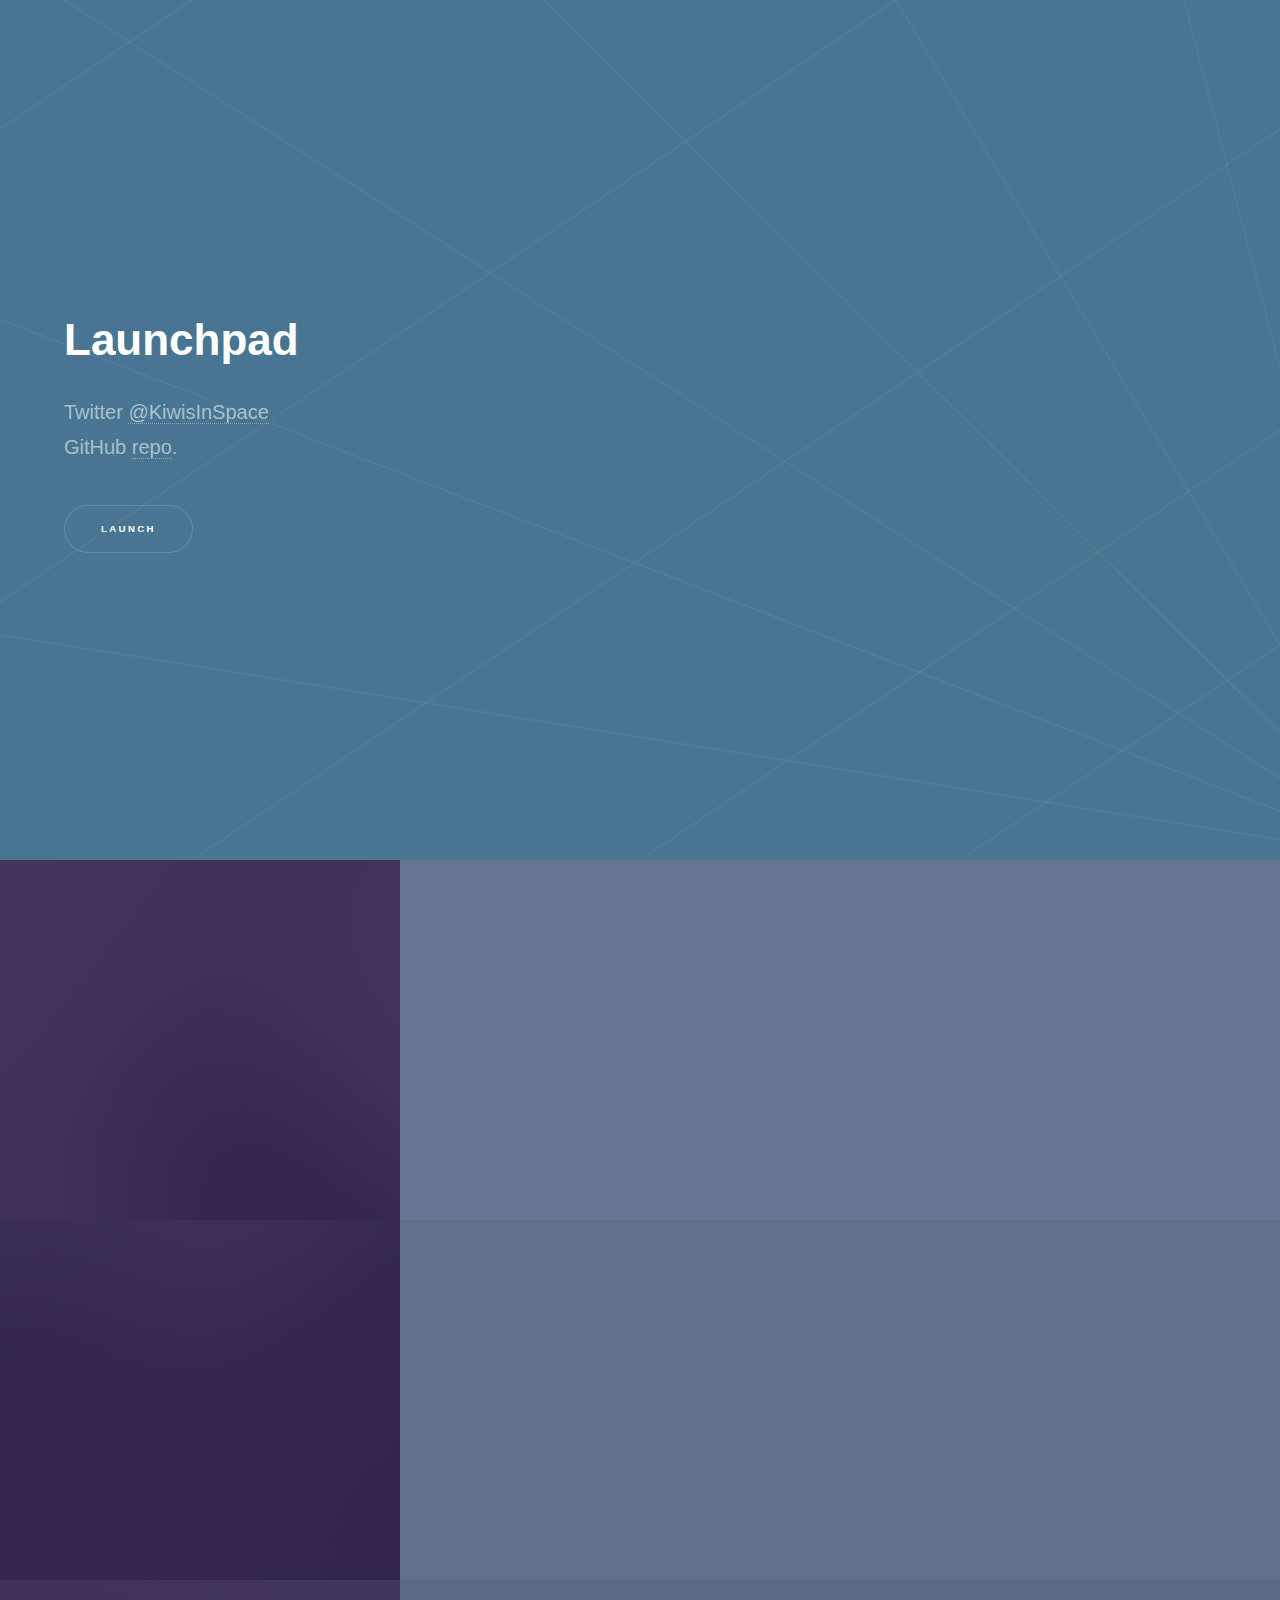
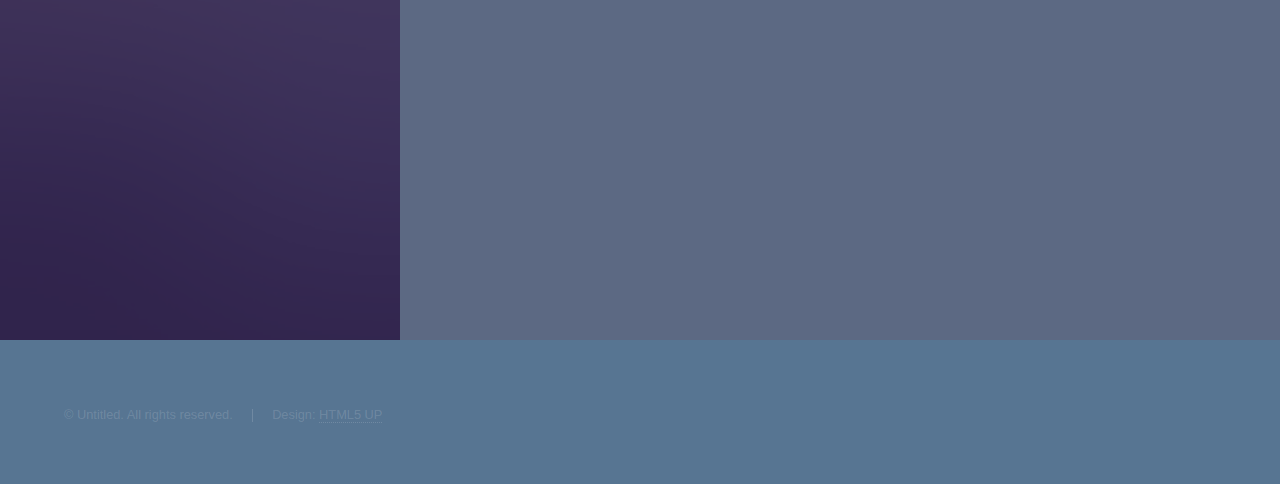
==== commit e32a430c: "Changed SoT section for 2017." ====
--- a/index.html
+++ b/index.html
@@ -30,10 +30,11 @@
 							<a href="#" class="image"><img src="images/pic01.jpg" alt="" data-position="center center" /></a>
 							<div class="content">
 								<div class="inner">
-									<h2>Summer of Tech 2016</h2>
+									<h2>Summer of Tech 2017</h2>
 									<p>
-                                        I'm involved in SoT 2016 again and we have two places:<br />
-                                        one in Wellington and one in Christchurch.
+                                        I'm involved in SoT 2017 again and we have just<br />
+                                        filled our places in Wellington and one in Christchurch.<br />
+					It'll be great to see what our interns come up with this year.
 									<ul class="actions">
 										<li><a href="https://summeroftech.co.nz" class="button">SoT 2016</a></li>
 									</ul>
@@ -91,4 +92,4 @@
 			<script src="assets/js/main.js"></script>
 
 	</body>
-</html>+</html>
--- a/assets/css/main.css
+++ b/assets/css/main.css
@@ -3249,23 +3249,23 @@
 			}
 
 		.wrapper.alt {
-			background-color: #261c3e;
+			background-color: #377592;
 		}
 
 		.wrapper.style1 {
-			background-color: #5e42a6;
+			background-color: #477592;
 		}
 
 		.wrapper.style1-alt {
-			background-color: #493382;
+			background-color: #577592;
 		}
 
 		.wrapper.style2 {
-			background-color: #5052b5;
+			background-color: #677592;
 		}
 
 		.wrapper.style2-alt {
-			background-color: #3e4094;
+			background-color: #777592;
 		}
 
 		.wrapper.style3 {
